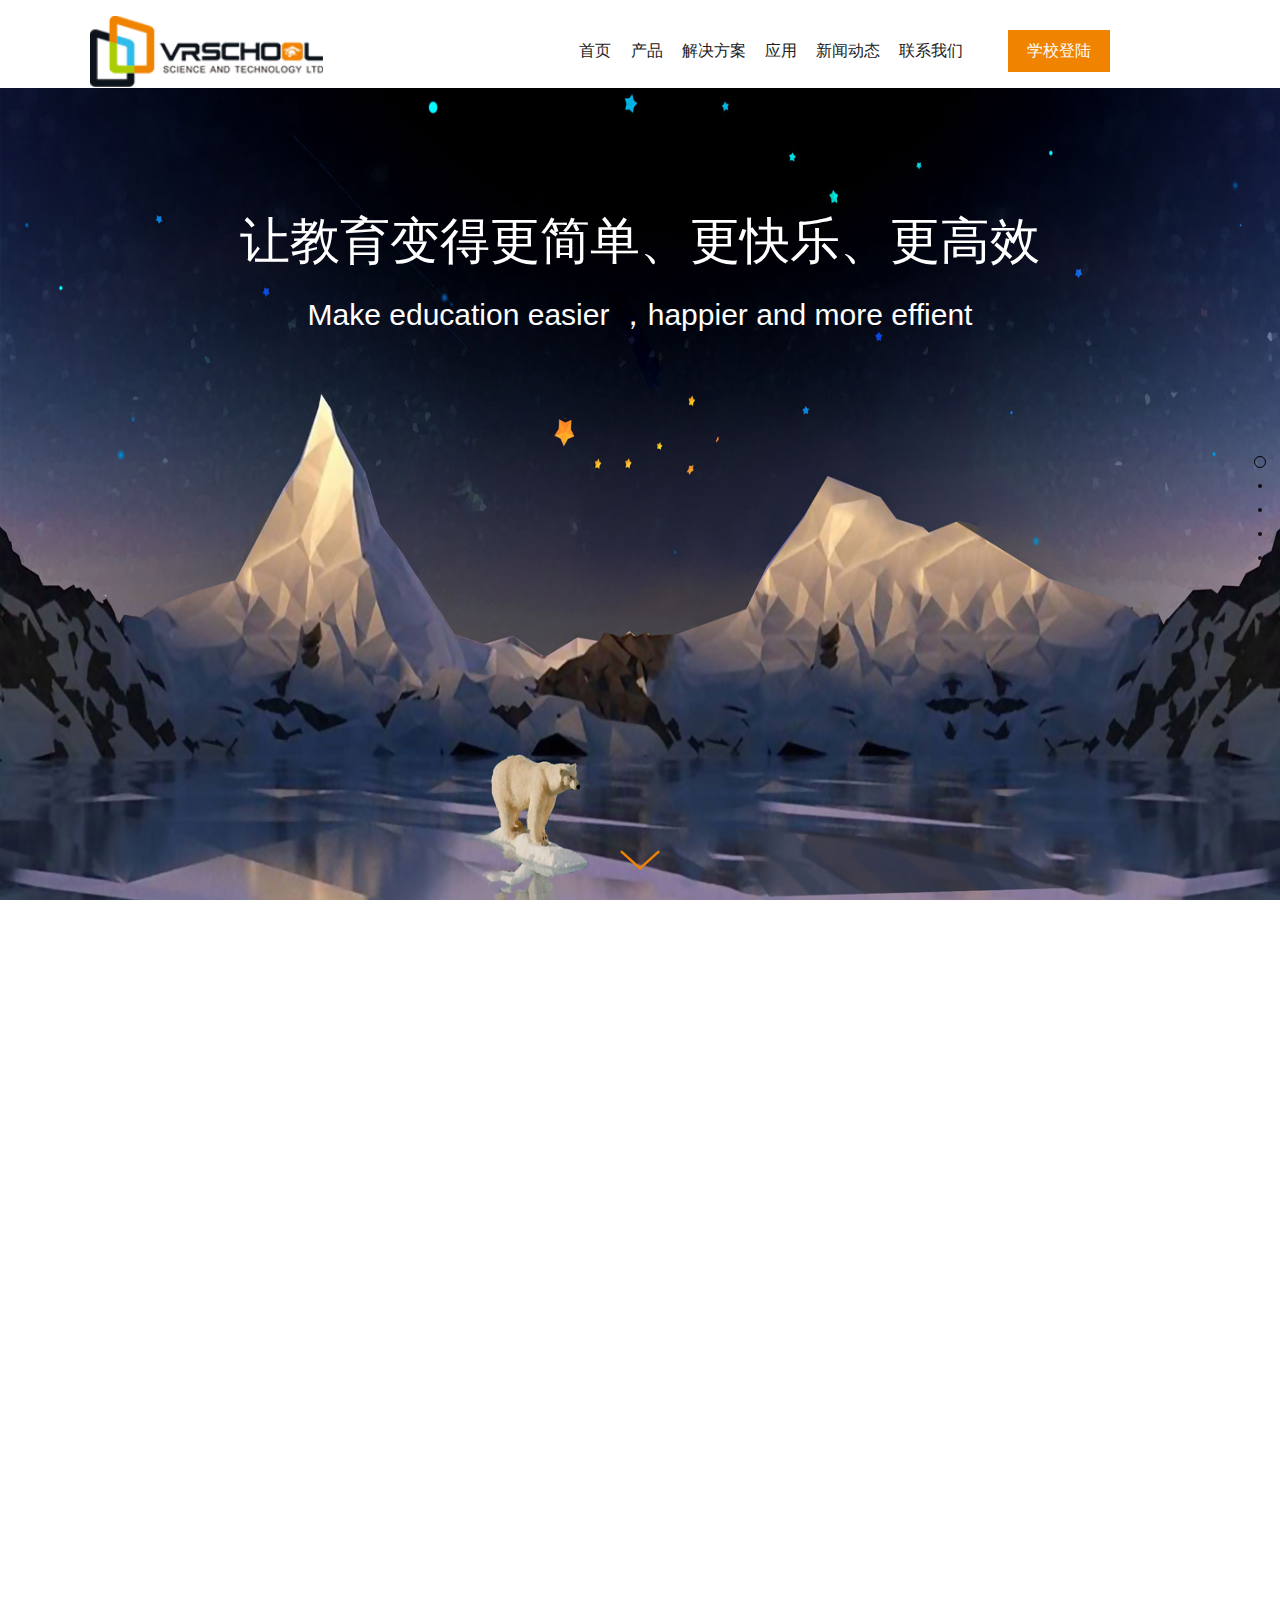
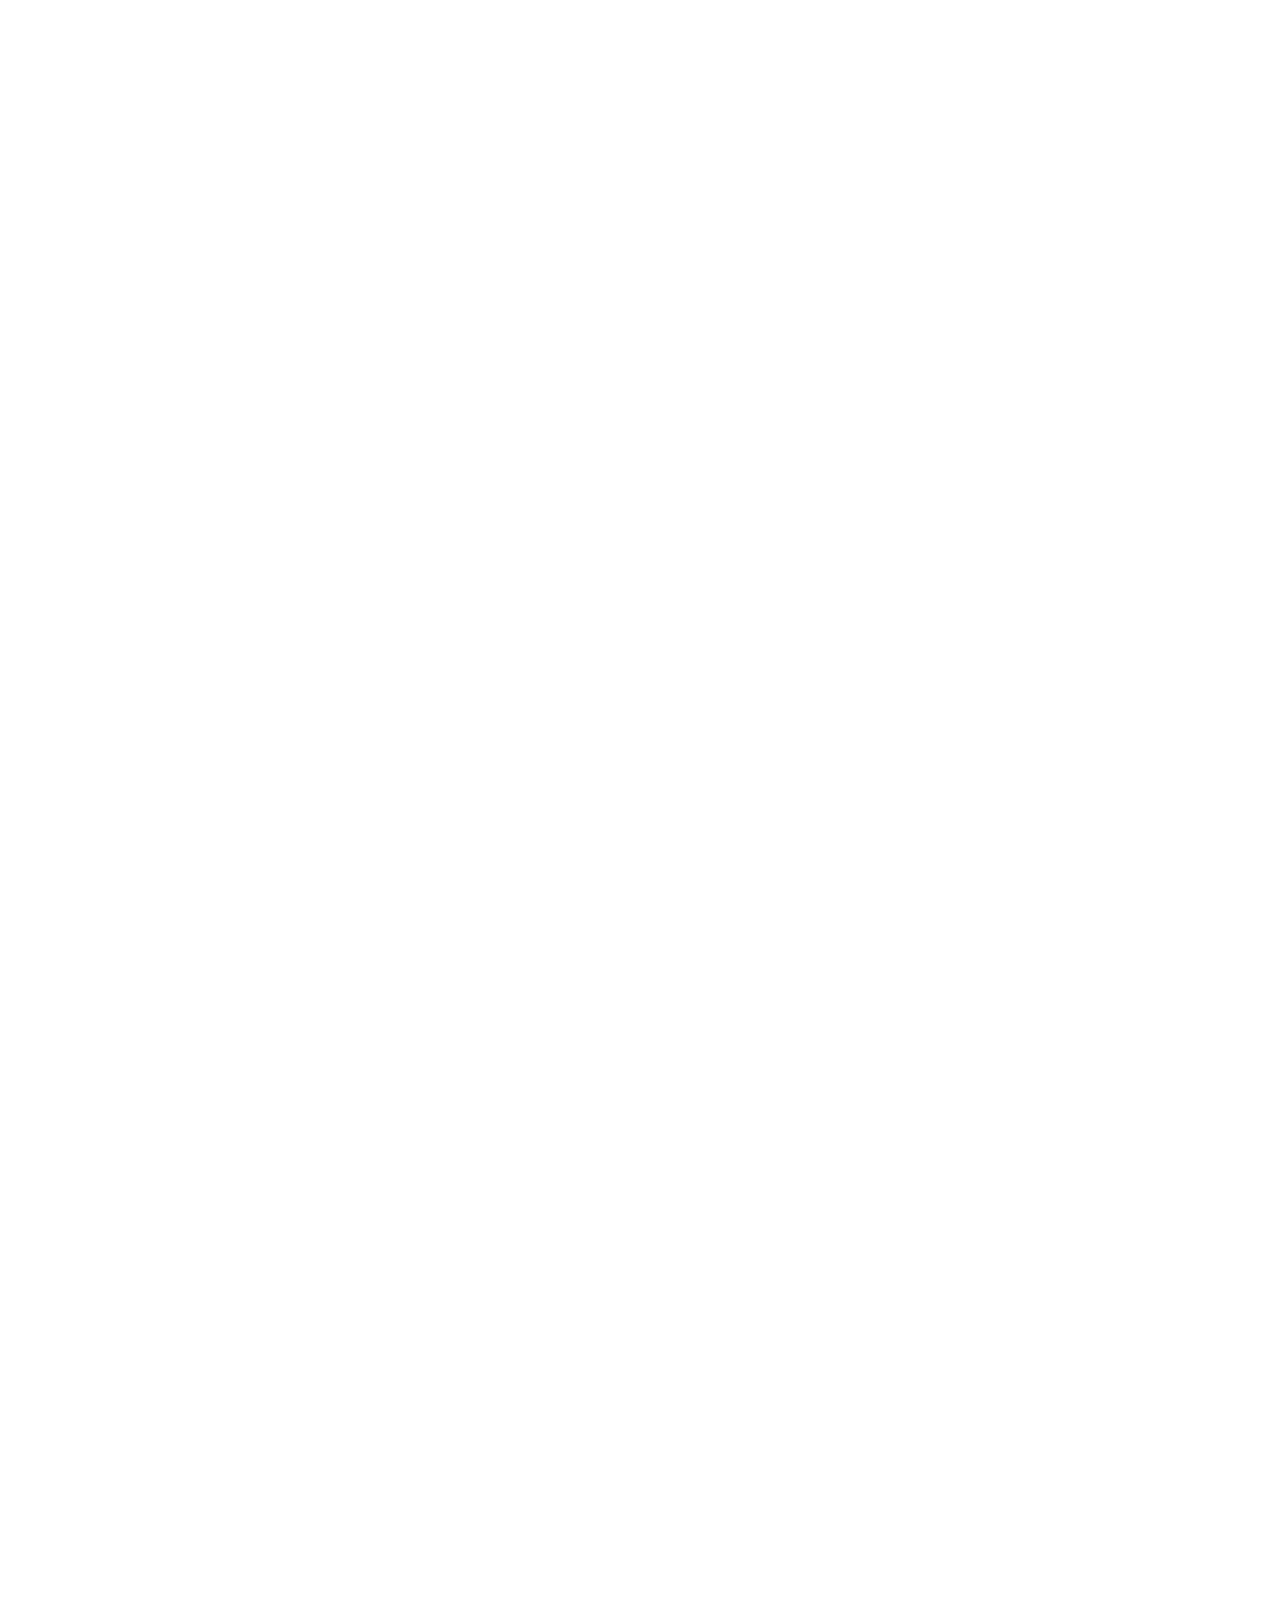
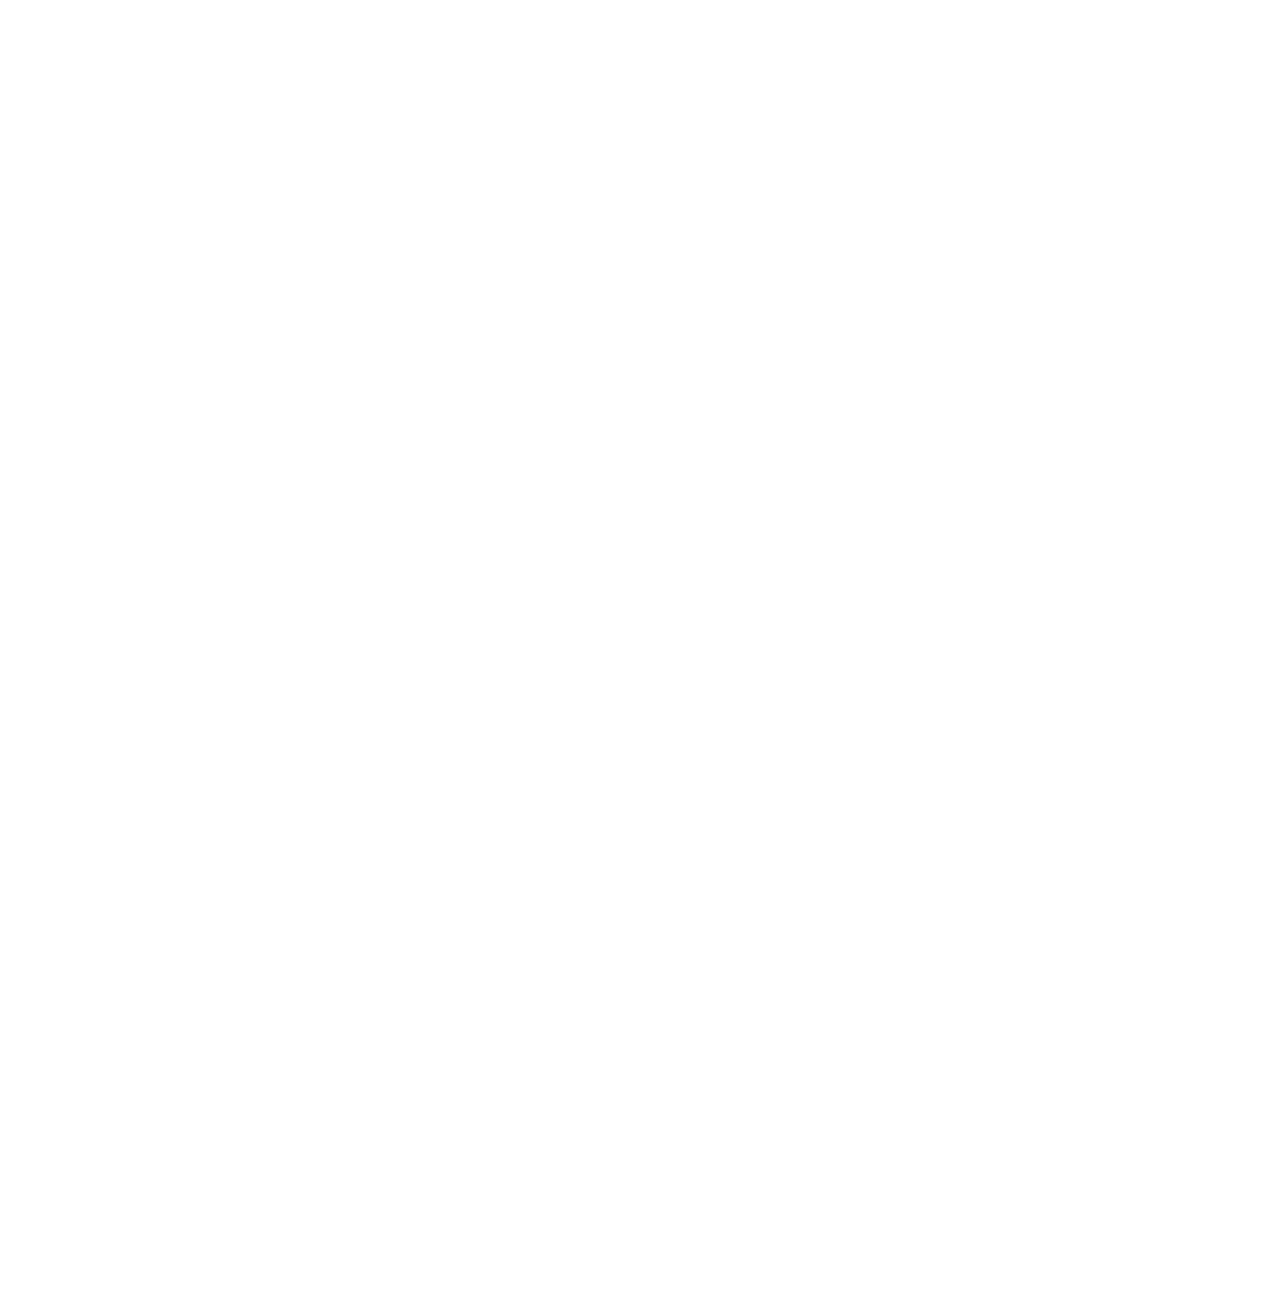
==== index.html @ 4ae810c8 "2" ====
<!doctype html>
<html lang="en">
  <head>
    <meta charset="utf-8">
    <meta name="viewport" content="width=4, initial-scale=0.25, maximum-scale=3, minimum-scale=0.25, user-scalable=no">
    <link rel="shortcut icon" href="./favicon.ico">
    <link rel="stylesheet" type="text/css" href="./static/css/onepage-scroll.css"/>
    <script src="./static/js/jquery.min.js"></script>
    <script src="./static/js/jquery.onepage-scroll.min.js"></script>

    <!--
      Notice the use of  in the tag above.
      It will be replaced with the URL of the `public` folder during the build.
      Only files inside the `public` folder can be referenced from the HTML.

      Unlike "/favicon.ico" or "favicon.ico", "/favicon.ico" will
      work correctly both with client-side routing and a non-root public URL.
      Learn how to configure a non-root public URL by running `npm run build`.
    -->
    <title>React App</title>
  <link href="./static/css/main.d5cf0820.css" rel="stylesheet"></head>
  <body>
    <div id="root"></div>
    <!--
      This HTML file is a template.
      If you open it directly in the browser, you will see an empty page.

      You can add webfonts, meta tags, or analytics to this file.
      The build step will place the bundled scripts into the <body> tag.

      To begin the development, run `npm start`.
      To create a production bundle, use `npm run build`.
    -->
  <script type="text/javascript" src="./static/js/main.c4460327.js"></script></body>

    <script>   
      $(function(){
        $('.main').onepage_scroll({
          sectionContainer: '.page',
          loop: false,
          afterMove: function(index){
            if (document.body.clientWidth > 1366) {
              switch(index){
                case 1:
                  break;
                case 2:
                  $('.ies > h1').css('opacity', '1')
                  $('.ies > h1').css('margin-top', '100px')
                  $('.ies > .mark').css('opacity', '1')
                  $('.ies > .mark').css('left', '198px')
                  $('.ies-btn').css('opacity', '1')
                  $('.ies-btn').css('right', '350px')
                  $('.ies-device').css('opacity', '1')
                  $('.ies-device').css('bottom', '0') 
                  break;
                case 3:
                  $('.china > h1').css('opacity', '1')
                  $('.china > h1').css('top', '209px')
                  $('.china > h2').css('opacity', '1')
                  $('.china > h2').css('top', '288px')
                  $('.border').css('opacity', '1')
                  $('.border').css('left', '408px')
                  $('.child').css('opacity', '1')
                  $('.child').css('left', '318px')
                  $('.child').css('bottom', '140px')

                  var i = 0  
                  function cityAppear() {
                    i++;
                    if(i <= 19) {
                      setTimeout(function(){
                        $('.city' + i).css('opacity', '1') 
                        console.log(i + '???')
                        return cityAppear()
                      },100)
                    }else if(19 < i <= 24) {
                      setTimeout(function(){
                        $('.city' + i).css('opacity', '1') 
                        $('.city-name' + i).css('opacity', '1') 
                        console.log(i + '???  name')
                        return cityAppear()
                      },100)
                    }

                  }     
                  cityAppear()
                  break;
                case 4:
                  $('.honor-box').css('opacity', '1')
                  break;
              }
            } else {
              switch(index){
                case 1:
                  break;
                case 2:
                  $('.ies > h1').css('opacity', '1')
                  $('.ies > h1').css('margin-top', '100px')
                  $('.ies > .mark').css('opacity', '1')
                  $('.ies > .mark').css('left', '10%')
                  $('.ies-btn').css('opacity', '1')
                  $('.ies-btn').css('right', '17%')
                  $('.ies-device').css('opacity', '1')
                  $('.ies-device').css('bottom', '0') 
                  break;
                case 3:
                  $('.china > h1').css('opacity', '1')
                  $('.china > h1').css('top', '100px')
                  $('.china > h2').css('opacity', '1')
                  $('.china > h2').css('top', '160px')
                  $('.border').css('opacity', '1')
                  $('.border').css('left', '20%')
                  $('.child').css('opacity', '1')
                  $('.child').css('left', '15%')
                  $('.child').css('bottom', '15%')

                  var i = 0  
                  function cityAppear() {
                    i++;
                    if(i <= 19) {
                      setTimeout(function(){
                        $('.city' + i).css('opacity', '1') 
                        console.log(i + '???')
                        return cityAppear()
                      },100)
                    }else if(19 < i <= 24) {
                      setTimeout(function(){
                        $('.city' + i).css('opacity', '1') 
                        $('.city-name' + i).css('opacity', '1') 
                        console.log(i + '???  name')
                        return cityAppear()
                      },100)
                    }

                  }     
                  // cityAppear()
                  break;
                case 4:
                  $('.honor-box').css('opacity', '1')
                  break;
              }
            }
          }
        });
      });




    </script>
</html>
---- static/css/onepage-scroll.css ----
body, html {
  margin: 0;
  overflow: hidden;
  -webkit-transition: opacity 400ms;
  -moz-transition: opacity 400ms;
  transition: opacity 400ms;
}

body, .onepage-wrapper, html {
  display: block;
  position: static;
  padding: 0;
  width: 100%;
  height: 100%;
}

.onepage-wrapper {
  width: 100%;
  height: 100%;
  display: block;
  position: relative;
  padding: 0;
  -webkit-transform-style: preserve-3d;
}

.onepage-wrapper .section {
  width: 100%;
  height: 100%;
}

.onepage-pagination {
  position: absolute;
  right: 10px;
  top: 50%;
  z-index: 5;
  list-style: none;
  margin: 0;
  padding: 0;
}
.onepage-pagination li {
  padding: 0;
  text-align: center;
}
.onepage-pagination li a{
  padding: 10px;
  width: 4px;
  height: 4px;
  display: block;
  
}
.onepage-pagination li a:before{
  content: '';
  position: absolute;
  width: 4px;
  height: 4px;
  background: rgba(0,0,0,0.85);
  border-radius: 10px;
  -webkit-border-radius: 10px;
  -moz-border-radius: 10px;
}

.onepage-pagination li a.active:before{
  width: 10px;
  height: 10px;
  background: none;
  border: 1px solid black;
  margin-top: -4px;
  left: 8px;
}

.disabled-onepage-scroll, .disabled-onepage-scroll .wrapper {
  overflow: auto;
}

.disabled-onepage-scroll .onepage-wrapper .section {
  position: relative !important;
  top: auto !important;
  left: auto !important;
}
.disabled-onepage-scroll .onepage-wrapper {
  -webkit-transform: none !important;
  -moz-transform: none !important;
  transform: none !important;
  -ms-transform: none !important;
  min-height: 100%;
}


.disabled-onepage-scroll .onepage-pagination {
  display: none;
}

body.disabled-onepage-scroll, .disabled-onepage-scroll .onepage-wrapper, html {
  position: inherit;
}
---- static/css/main.d5cf0820.css ----
a,abbr,acronym,address,applet,article,aside,audio,b,big,blockquote,body,canvas,caption,center,cite,code,dd,del,details,dfn,div,dl,dt,em,embed,fieldset,figcaption,figure,footer,form,h1,h2,h3,h4,h5,h6,header,hgroup,html,i,iframe,img,ins,kbd,label,legend,li,mark,menu,nav,object,ol,output,p,pre,q,ruby,s,samp,section,small,span,strike,strong,sub,summary,sup,table,tbody,td,tfoot,th,thead,time,tr,tt,u,ul,var,video{margin:0;padding:0;border:0;font-size:100%;font:inherit;vertical-align:baseline}article,aside,details,figcaption,figure,footer,header,hgroup,menu,nav,section{display:block}body{line-height:1}ol,ul{list-style:none}blockquote,q{quotes:none}blockquote:after,blockquote:before,q:after,q:before{content:"";content:none}table{border-collapse:collapse;border-spacing:0}.hero-nav{background-color:#fff;display:-moz-flex;display:-ms-flex;display:-o-flex;display:-webkit-box;display:-ms-flexbox;display:flex;height:88px}.logo{margin-left:10%;margin-top:16px;width:11%;height:auto}.tab1{margin-left:26%}.tab{margin-right:2.5%;margin-top:31px;padding-top:10px;font-size:20px;color:#212121;height:20px;line-height:20px;padding-bottom:10px;cursor:pointer}.target{position:absolute;border-bottom:4px solid transparent;z-index:10;-webkit-transform:translateX(-60px);-ms-transform:translateX(-60px);transform:translateX(-60px)}.tab,.target{transition:all .35s ease-in-out}.for-school{margin-left:30px;margin-top:30px;line-height:42px;height:42px;width:6.25%;text-align:center;background-color:#f08300;font-size:20px;color:#fff;font-weight:lighter;font-family:sans-serif;cursor:pointer}.hero-content{background:url(../../static/image/hero.png);background-size:100% 100%;text-align:center;overflow:hidden}.hero-content>h1{margin-top:250px;color:#fff;font-size:60px}.hero-content>h2{font-family:sans-serif;margin-top:40px;color:#fff;font-size:36px;font-weight:200}.ies{background:url(../../static/image/ies.png);background-size:1100 800;background-repeat:no-repeat;overflow:hidden}.ies>h1{opacity:0;margin-top:60px;margin-left:198px;width:31.25%;color:#212121;line-height:88px;font-size:60px;transition:all 1s ease-in-out}.mark{left:0;top:60px;width:9.1%;height:0;border:8px solid #f08300}.ies-btn,.mark{position:absolute;opacity:0;transition:all 1s ease-in-out}.ies-btn{right:0;padding:20px 0;padding-left:38px;overflow:hidden;width:13.65%;border:3px solid #f08300;color:#f08300;font-size:24px;-ms-text-align-last:left;text-align-last:left;cursor:pointer}.ies-btn:hover{-webkit-transform:scale(1.03);-ms-transform:scale(1.03);transform:scale(1.03)}.ies-btn:hover>.join{right:18px;opacity:1}.know-ies{top:180px}.join-develop{top:334px}.join{position:absolute;right:55px;opacity:.8;transition:all .2s ease-in-out}.ies-device{position:absolute;right:100px;bottom:-200px;z-index:-1;opacity:0;transition:all .8s ease-in-out}.china{position:relative;background:url(../../static/image/P3_bg.png);background-repeat:no-repeat}.map{right:202px;top:50px;width:51.2%;height:814px;background:url(../../static/image/map.png);background-repeat:no-repeat;background-size:cover}.city,.map{position:absolute}.city{opacity:0;width:7px;height:7px;background-color:#f08300;transition:all 1.5s ease-in-out}.city1{right:102px;top:156px}.city2{right:132px;top:313px}.city3{right:182px;top:423px}.city4{right:322px;top:292px}.city5{right:147px;top:313px}.city6{right:164px;top:322px}.city7{right:203px;top:423px}.city8{right:366px;top:450px}.city9{right:144px;top:487px}.city10{right:158px;top:493px}.city11{right:138px;top:509px}.city12{right:140px;top:532px}.city13{right:366px;top:450px}.city14{right:217px;top:560px}.city15{right:271px;top:696px}.city16{right:235px;top:689px}.city17{right:251px;top:706px}.city18{right:271px;top:716px}.city19{width:41px;height:41px;right:230px;top:280px}.city20{width:15px;height:15px;right:259px;top:324px}.city21{width:30px;height:30px;right:268px;top:347px}.city22{width:20px;height:20px;right:218px;top:389px}.city23{right:133px}.city23,.city24{width:15px;height:15px;top:567px}.city24{right:360px}.city-name{opacity:0;position:absolute;font-size:17px;color:#fff;transition:all 1.5s ease-in-out}.city-name19{right:278px;top:290px}.city-name20{right:284px;top:324px}.city-name21{right:316px;top:352px}.city-name22{right:248px;top:389px}.city-name23{right:89px;top:567px}.city-name24{right:385px;top:567px}.china>h1{font-size:52px}.china>h1,.china>h2{position:absolute;top:0;left:233px;opacity:0;color:#fff;z-index:20;letter-spacing:3px;transition:all 1.5s ease-in-out}.china>h2{font-size:35px;width:470px;line-height:50px}.child{width:555px;height:372px;left:688px;bottom:0;z-index:15}.border,.child{position:absolute;opacity:0;transition:all 1.5s ease-in-out}.border{width:468px;height:624px;left:0;bottom:115px}.honor{background:url(../../static/image/p4_bg.png);width:100%;overflow:hidden}.honor-content{display:-webkit-box;display:-ms-flexbox;display:flex;-webkit-box-pack:justify;-ms-flex-pack:justify;justify-content:space-between;width:1450px;margin:0 auto;margin-top:130px}.honor-box{text-align:center;opacity:0;transition:all 1.5s ease-in-out}.honor-left-box .honor-logo{margin-bottom:92px}.honor-center-box .honor-logo{margin-bottom:78px}.honor-right-box .honor-logo{margin-bottom:82px}.honor-text{font-family:SourceHanSansCN-Medium;font-size:24px;color:#212121;line-height:34px;margin-top:30px;font-weight:500}.honor-subtext{font-family:SourceHanSansCN-Regular;font-size:20px;color:#999;line-height:30px;margin-top:20px}.ies-img{bottom:-436px}.ies-img,.ies-img-2{position:absolute;right:400px}.ies-img-2{top:-179px}.footer{padding:460px 258px 115px}.footer-content,.footer-left-box{display:-webkit-box;display:-ms-flexbox;display:flex;-webkit-box-pack:justify;-ms-flex-pack:justify;justify-content:space-between}.qrcode-box{text-align:center}.qrcode-box .qrcode-image{margin-top:20px}.qrcode-box .qrcode-hint{font-family:SourceHanSansCN-Medium;font-size:14px;color:#333}.contact-box{margin-left:100px}.contact-box .contact-logo{margin-bottom:5px}.contact-box .contact-info{font-family:SourceHanSansCN-Medium;font-size:16px;color:#333;margin-top:20px}.contact-box .contact-info:nth-child(3){line-height:22px}.footer-right-box{display:-webkit-box;display:-ms-flexbox;display:flex;-webkit-box-pack:justify;-ms-flex-pack:justify;justify-content:space-between;padding-top:20px}.footer-right-box>section{margin-left:100px}.item-title{font-family:SourceHanSansCN-Bold;font-size:20px;color:#333;margin-bottom:42px}.item-link{display:block;font-family:SourceHanSansCN-Regular;font-size:16px;color:#999;margin-top:16px;text-decoration:none}.footer-copyright{margin-top:164px}.footer-copyright .copyright-content{font-family:SourceHanSansCN-Regular;font-size:18px;color:#333;text-align:center}.down-arrow{position:absolute;overflow:hidden;left:0;right:0;margin:0 auto;bottom:49px;width:65px;height:34px}.down-arrow1{top:0}.down-arrow1,.down-arrow2{position:absolute;left:0;width:65px;height:34px;transition:all .5s ease-in-out}.down-arrow2{bottom:-102px}.down-arrow:hover>.down-arrow1{top:-102px}.down-arrow:hover>.down-arrow2{bottom:0}@media screen and (max-width:1366px){.logo{margin-left:7%;width:auto}.tab{font-size:16px;margin-right:1.5%}.tab1{margin-left:20%}.for-school{margin-left:2%;margin-top:30px;line-height:42px;height:42px;width:8%;text-align:center;background-color:#f08300;font-size:16px;color:#fff;font-weight:lighter;font-family:sans-serif;cursor:pointer}.hero-content h1{margin-top:10%;font-size:50px}.hero-content>h2{margin-top:34px;font-size:30px}.ies{background:url(../../static/image/ies.png);background-size:55%;background-repeat:no-repeat;background-position:0}.mark{left:10%;border-width:5px}.ies>h1{margin-left:10%;font-size:40px;line-height:55px}.ies-device{width:45%;right:5%}.ies-btn{padding:14px 0;padding-left:1.5%;width:13%;font-size:16px;border-width:2px}.know-ies{top:120px}.join-develop{top:230px}.join{right:45px}.ies-btn:hover>.join{right:14px}.china>h1{left:10%;font-size:44px}.china>h2{left:10%;font-size:28px;width:400px;line-height:44px}.border{width:30%;height:auto;bottom:12%}.child{width:34%;height:auto}.map{right:10%;top:10%;width:51.2%;height:80%;background-size:contain}.honor-content{width:80%;margin-top:10%}.honor-center-box,.honor-left-box,.honor-right-box{max-width:32%}.honor-logo{height:25%}.honor-left-box .honor-logo{margin-bottom:7%}.honor-center-box .honor-logo,.honor-right-box .honor-logo{margin-bottom:5%}.honor-text{font-size:18px;line-height:22px;margin-top:26px}.honor-subtext{font-size:14px;line-height:18px;margin-top:16px}.ies-img{display:none}.ies-img-2{width:44%;top:-17%;right:22%}.footer{padding:260px 10% 0;margin:0 auto}.qrcode-box .qrcode-image{width:120px}.qrcode-box .qrcode-hint{font-size:12px}.contact-box{margin-left:50px}.contact-box .contact-logo{height:45px}.contact-box .contact-info{font-size:14px;margin-top:12px}.footer-right-box{width:40%}.footer-right-box>section{margin-left:0}.item-title{font-size:18px;margin-bottom:36px}.item-link{font-size:14px;margin-top:14px}.footer-copyright{margin-top:100px}.footer-copyright .copyright-content{font-size:16px}.down-arrow{bottom:30px}.down-arrow,.down-arrow1,.down-arrow2{width:40px;height:20px}.down-arrow2{position:absolute;bottom:-102px;left:0}}@media screen and (max-width:1024px){.ies>h1{margin-left:10%;font-size:30px;line-height:45px}.ies-btn{padding:14px 0;padding-left:1.5%;width:13%;font-size:14px;border-width:2px}.join{right:15%}.china>h1{font-size:36px}.china>h2{font-size:20px;width:29%;line-height:34px}.honor-text{font-size:15px;line-height:20px;margin-top:24px}.honor-subtext{font-size:11px;line-height:16px;margin-top:14px}}body{margin:0;padding:0;font-family:Microsoft YaHei,sans-serif}#root{width:100%;height:100%}
/*# sourceMappingURL=main.d5cf0820.css.map*/
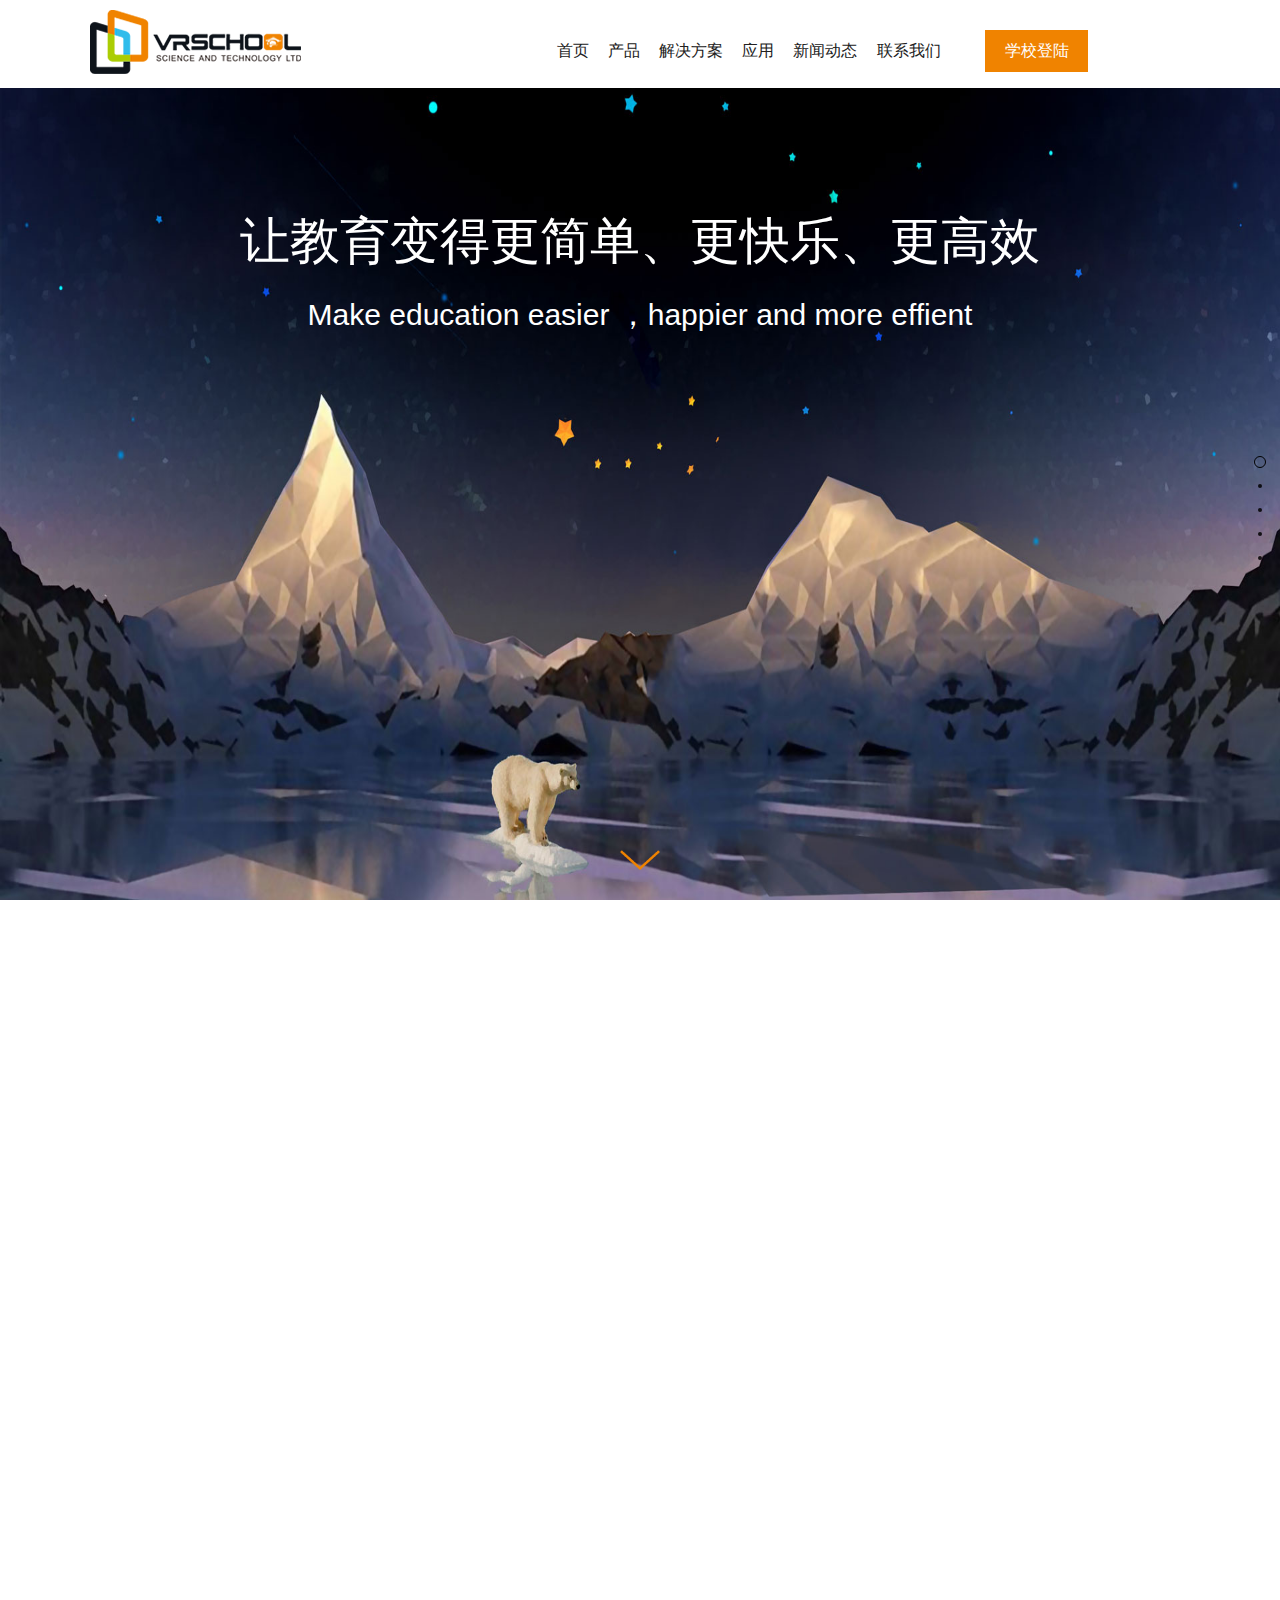
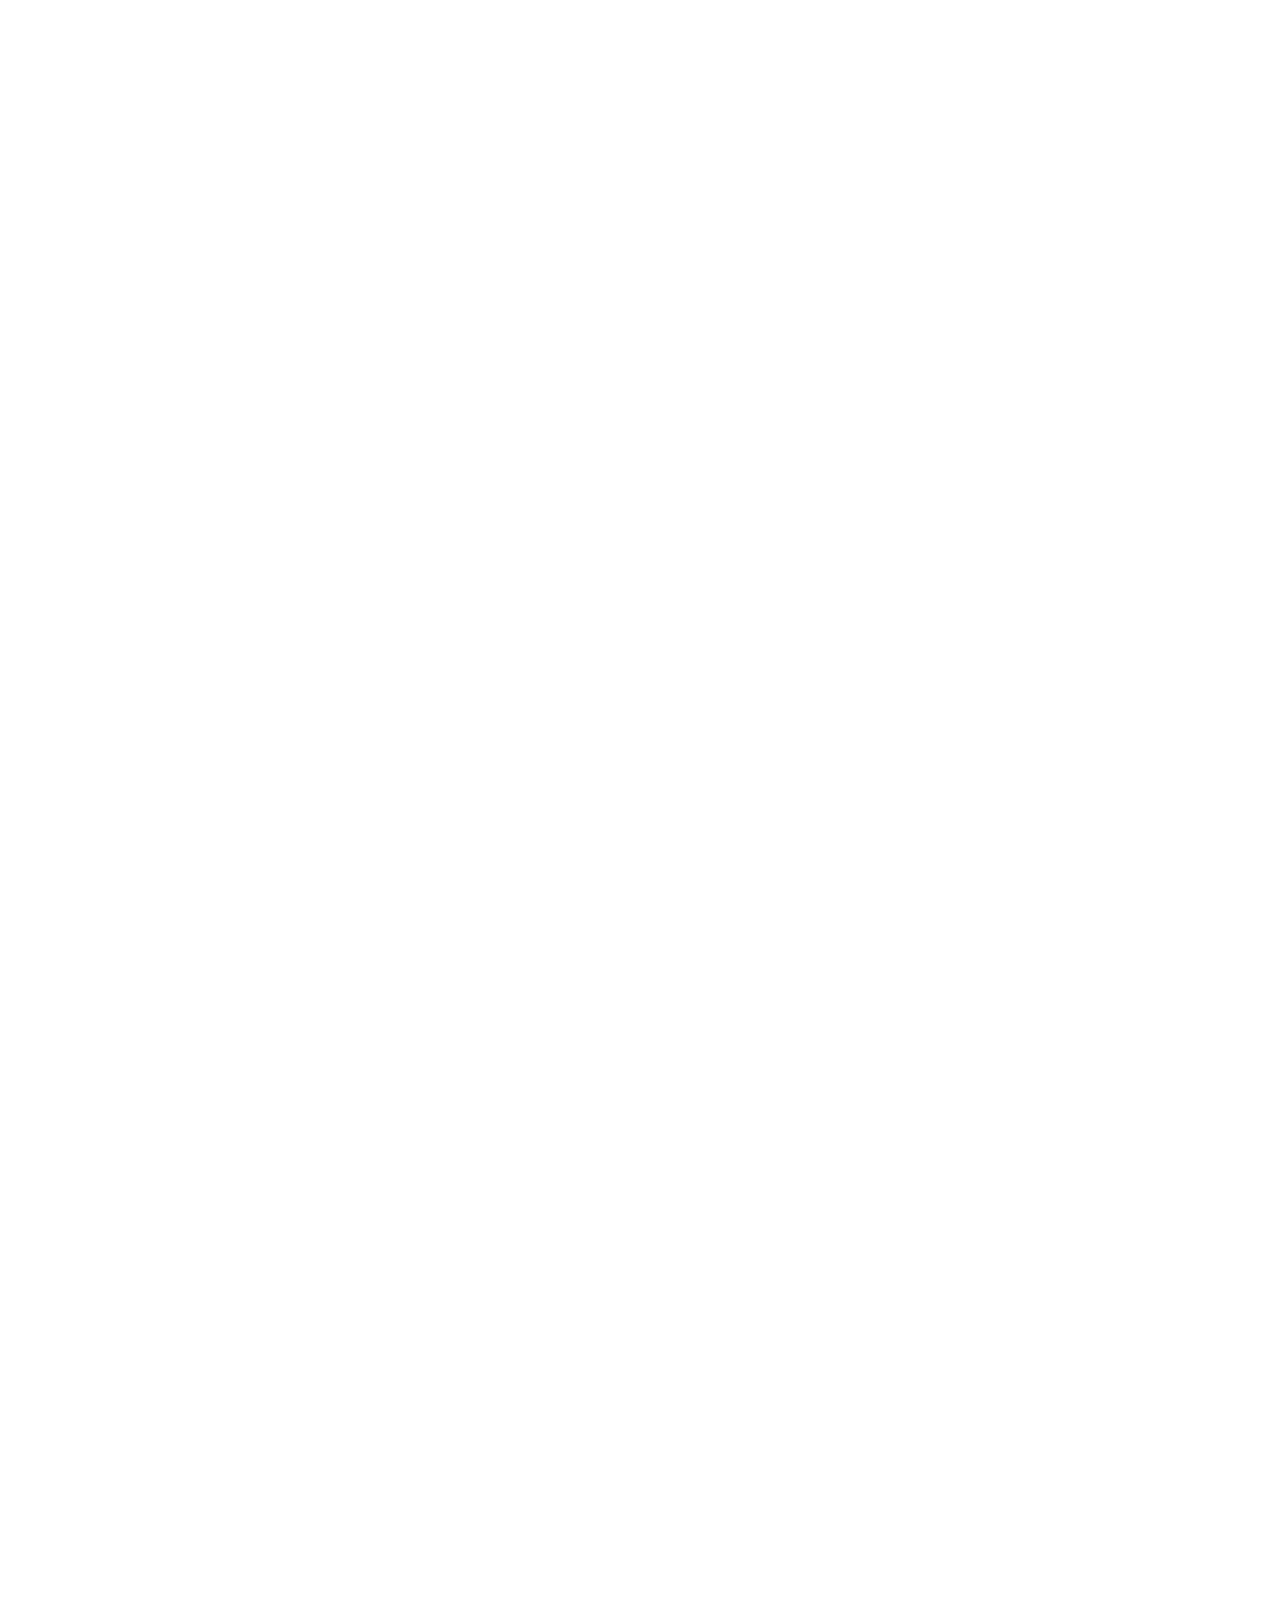
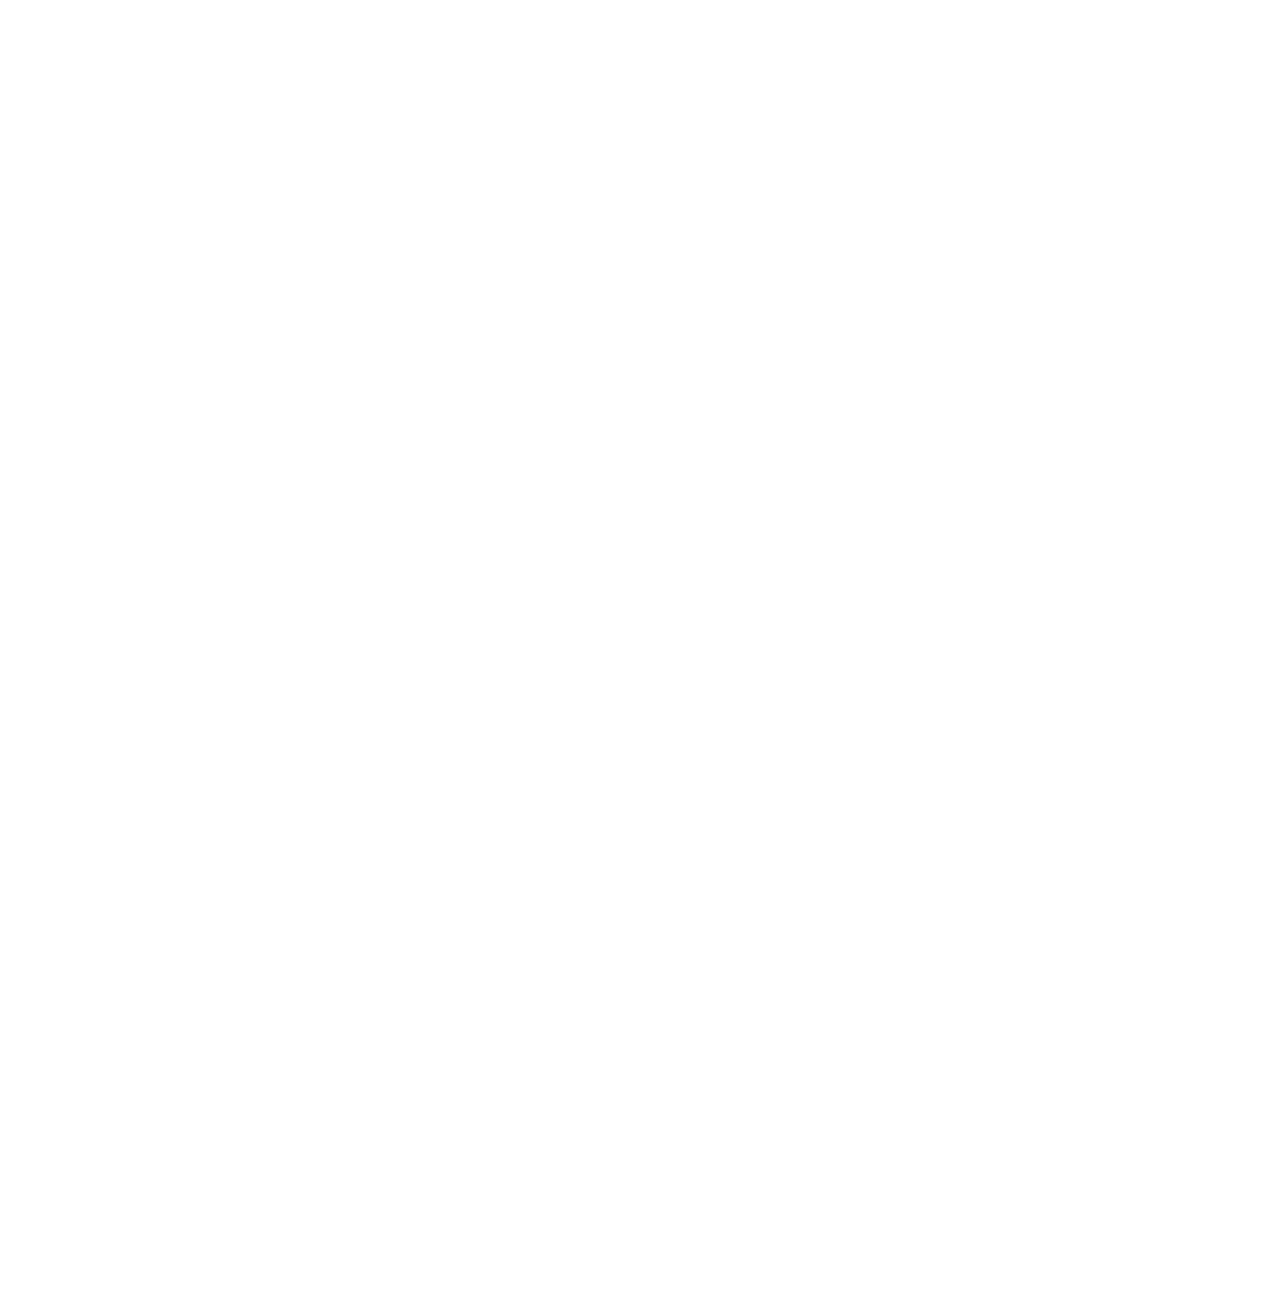
==== commit 0d419880: "3" ====
--- a/index.html
+++ b/index.html
@@ -18,7 +18,7 @@
       Learn how to configure a non-root public URL by running `npm run build`.
     -->
     <title>React App</title>
-  <link href="./static/css/main.d5cf0820.css" rel="stylesheet"></head>
+  <link href="./static/css/main.0ce745fe.css" rel="stylesheet"></head>
   <body>
     <div id="root"></div>
     <!--
@@ -31,7 +31,7 @@
       To begin the development, run `npm start`.
       To create a production bundle, use `npm run build`.
     -->
-  <script type="text/javascript" src="./static/js/main.c4460327.js"></script></body>
+  <script type="text/javascript" src="./static/js/main.35f084aa.js"></script></body>
 
     <script>   
       $(function(){
@@ -47,9 +47,9 @@
                   $('.ies > h1').css('opacity', '1')
                   $('.ies > h1').css('margin-top', '100px')
                   $('.ies > .mark').css('opacity', '1')
-                  $('.ies > .mark').css('left', '198px')
+                  $('.ies > .mark').css('left', '10%')
                   $('.ies-btn').css('opacity', '1')
-                  $('.ies-btn').css('right', '350px')
+                  $('.ies-btn').css('right', '18.2%')
                   $('.ies-device').css('opacity', '1')
                   $('.ies-device').css('bottom', '0') 
                   break;
--- a/static/css/main.0ce745fe.css
+++ b/static/css/main.0ce745fe.css
@@ -0,0 +1,2 @@
+a,abbr,acronym,address,applet,article,aside,audio,b,big,blockquote,body,canvas,caption,center,cite,code,dd,del,details,dfn,div,dl,dt,em,embed,fieldset,figcaption,figure,footer,form,h1,h2,h3,h4,h5,h6,header,hgroup,html,i,iframe,img,ins,kbd,label,legend,li,mark,menu,nav,object,ol,output,p,pre,q,ruby,s,samp,section,small,span,strike,strong,sub,summary,sup,table,tbody,td,tfoot,th,thead,time,tr,tt,u,ul,var,video{margin:0;padding:0;border:0;font-size:100%;font:inherit;vertical-align:baseline}article,aside,details,figcaption,figure,footer,header,hgroup,menu,nav,section{display:block}body{line-height:1;font-family:SourceHanSansCN-Regular}ol,ul{list-style:none}blockquote,q{quotes:none}blockquote:after,blockquote:before,q:after,q:before{content:"";content:none}table{border-collapse:collapse;border-spacing:0}.hero-nav{background-color:#fff;display:-moz-flex;display:-ms-flex;display:-o-flex;display:-webkit-box;display:-ms-flexbox;display:flex;height:88px}.logo{margin-left:10%;margin-top:10px;margin-bottom:13px;width:211px;height:65px;height:auto}.tab1{margin-left:26%}.tab{margin-right:2.5%;margin-top:31px;padding-top:10px;font-size:20px;color:#212121;height:20px;line-height:20px;padding-bottom:10px;cursor:pointer}.target{position:absolute;border-bottom:4px solid transparent;z-index:10;-webkit-transform:translateX(-60px);-ms-transform:translateX(-60px);transform:translateX(-60px)}.tab,.target{transition:all .35s ease-in-out}.for-school{margin-left:30px;margin-top:30px;line-height:42px;height:42px;width:6.25%;text-align:center;background-color:#f08300;font-size:20px;color:#fff;font-weight:lighter;font-family:sans-serif;cursor:pointer}.for-school>a{text-decoration:none;color:#fff}.hero-content{background:url(../../static/image/hero.png);background-size:100% 100%;text-align:center;overflow:hidden}.hero-content>h1{margin-top:250px;color:#fff;font-size:60px}.hero-content>h2{font-family:sans-serif;margin-top:40px;color:#fff;font-size:36px;font-weight:200}.ies{background:url(../../static/image/ies.png);background-size:57.3% auto;background-repeat:no-repeat;background-position:0 50%;overflow:hidden}.ies>h1{opacity:0;margin-top:60px;margin-left:10%;width:31.25%;color:#212121;line-height:88px;font-size:60px;transition:all 1s ease-in-out}.mark{left:0;top:60px;width:9.1%;height:0;border:8px solid #f08300}.ies-btn,.mark{position:absolute;opacity:0;transition:all 1s ease-in-out}.ies-btn{right:0;padding:20px 0;padding-left:38px;overflow:hidden;width:13.65%;border:3px solid #f08300;color:#f08300;font-size:24px;-ms-text-align-last:left;text-align-last:left;cursor:pointer}.ies-btn:hover{-webkit-transform:scale(1.03);-ms-transform:scale(1.03);transform:scale(1.03)}.ies-btn:hover>.join{right:18px;opacity:1}.know-ies{top:180px}.join-develop{top:334px}.join{position:absolute;right:55px;opacity:.8;transition:all .2s ease-in-out}.ies-device{position:absolute;right:5%;bottom:-200px;z-index:-1;opacity:0;transition:all .8s ease-in-out}.china{position:relative;background:url(../../static/image/P3_bg.png);background-repeat:no-repeat}.map{right:202px;top:50px;width:1000px;height:814px;background:url(../../static/image/map.png);background-repeat:no-repeat;background-size:cover;background-position:100% 0}.city,.map{position:absolute}.city{opacity:0;width:7px;height:7px;background-color:#f08300;transition:all 1.5s ease-in-out}.city1{right:102px;top:156px}.city2{right:132px;top:313px}.city3{right:182px;top:423px}.city4{right:322px;top:292px}.city5{right:147px;top:313px}.city6{right:164px;top:322px}.city7{right:203px;top:423px}.city8{right:366px;top:450px}.city9{right:144px;top:487px}.city10{right:158px;top:493px}.city11{right:138px;top:509px}.city12{right:140px;top:532px}.city13{right:366px;top:450px}.city14{right:217px;top:560px}.city15{right:271px;top:696px}.city16{right:235px;top:689px}.city17{right:251px;top:706px}.city18{right:271px;top:716px}.city19{width:41px;height:41px;right:230px;top:280px}.city20{width:15px;height:15px;right:259px;top:324px}.city21{width:30px;height:30px;right:268px;top:347px}.city22{width:20px;height:20px;right:218px;top:389px}.city23{right:133px}.city23,.city24{width:15px;height:15px;top:567px}.city24{right:360px}.city-name{opacity:0;position:absolute;font-size:17px;color:#fff;transition:all 1.5s ease-in-out}.city-name19{right:278px;top:290px}.city-name20{right:284px;top:324px}.city-name21{right:316px;top:352px}.city-name22{right:248px;top:389px}.city-name23{right:89px;top:567px}.city-name24{right:385px;top:567px}.china>h1{font-size:52px}.china>h1,.china>h2{position:absolute;top:0;left:233px;opacity:0;color:#fff;z-index:20;letter-spacing:3px;transition:all 1.5s ease-in-out}.china>h2{font-size:35px;width:470px;line-height:50px}.child{width:555px;height:372px;left:688px;bottom:0;z-index:15}.border,.child{position:absolute;opacity:0;transition:all 1.5s ease-in-out}.border{width:468px;height:624px;left:0;bottom:115px}.honor{background:url(../../static/image/p4_bg.png);width:100%;overflow:hidden}.honor-content{display:-webkit-box;display:-ms-flexbox;display:flex;-webkit-box-pack:justify;-ms-flex-pack:justify;justify-content:space-between;width:1450px;margin:0 auto;margin-top:130px}.honor-box{text-align:center;opacity:0;transition:all 1.5s ease-in-out}.honor-left-box .honor-logo{margin-bottom:92px}.honor-center-box .honor-logo{margin-bottom:78px}.honor-right-box .honor-logo{margin-bottom:82px}.honor-text{font-family:SourceHanSansCN-Medium;font-size:24px;color:#212121;line-height:34px;margin-top:30px;font-weight:500}.honor-subtext{font-family:SourceHanSansCN-Regular;font-size:20px;color:#999;line-height:30px;margin-top:20px}.ies-img{bottom:-436px}.ies-img,.ies-img-2{position:absolute;right:18%}.ies-img-2{top:-179px}.footer{padding:460px 258px 115px}.footer-content,.footer-left-box{display:-webkit-box;display:-ms-flexbox;display:flex;-webkit-box-pack:justify;-ms-flex-pack:justify;justify-content:space-between}.qrcode-box{text-align:center}.qrcode-box .qrcode-image{margin-top:20px}.qrcode-box .qrcode-hint{font-family:SourceHanSansCN-Medium;font-size:14px;color:#333}.contact-box{margin-left:100px}.contact-box .contact-logo{margin-bottom:5px}.contact-box .contact-info{font-family:SourceHanSansCN-Medium;font-size:16px;color:#333;margin-top:20px}.contact-box .contact-info:nth-child(3){line-height:22px}.footer-right-box{display:-webkit-box;display:-ms-flexbox;display:flex;-webkit-box-pack:justify;-ms-flex-pack:justify;justify-content:space-between;padding-top:20px}.footer-right-box>section{width:100px;margin-left:100px}.item-title{font-family:SourceHanSansCN-Bold;font-size:20px;color:#333;margin-bottom:42px}.item-link{display:block;font-family:SourceHanSansCN-Regular;font-size:16px;color:#999;margin-top:16px;text-decoration:none}.footer-copyright{margin-top:164px}.footer-copyright .copyright-content{font-family:SourceHanSansCN-Regular;font-size:18px;color:#333;text-align:center}.down-arrow{position:absolute;overflow:hidden;left:0;right:0;margin:0 auto;bottom:49px;width:65px;height:34px}.down-arrow1{top:0}.down-arrow1,.down-arrow2{position:absolute;left:0;width:65px;height:34px;transition:all .5s ease-in-out}.down-arrow2{bottom:-102px}.down-arrow:hover>.down-arrow1{top:-102px}.down-arrow:hover>.down-arrow2{bottom:0}@media screen and (max-width:1845px){.ies>h1{font-size:50px}.ies-device{right:-2%}.ies-img-2{right:10%}}@media screen and (max-width:1366px){.logo{margin-left:7%;width:auto}.tab{font-size:16px;margin-right:1.5%}.tab1{margin-left:20%}.for-school{margin-left:2%;margin-top:30px;line-height:42px;height:42px;width:8%;text-align:center;background-color:#f08300;font-size:16px;color:#fff;font-weight:lighter;font-family:sans-serif;cursor:pointer}.hero-content h1{margin-top:10%;font-size:50px}.hero-content>h2{margin-top:34px;font-size:30px}.ies{background:url(../../static/image/ies.png);background-size:55%;background-repeat:no-repeat;background-position:0}.mark{left:10%;border-width:5px}.ies>h1{margin-left:10%;font-size:40px;line-height:55px}.ies-device{width:45%;right:5%}.ies-btn{padding:14px 0;padding-left:1.5%;width:13%;font-size:16px;border-width:2px}.know-ies{top:120px}.join-develop{top:230px}.join{right:45px}.ies-btn:hover>.join{right:14px}.china>h1{left:10%;font-size:44px}.china>h2{left:10%;font-size:28px;width:400px;line-height:44px}.border{width:30%;height:auto;bottom:12%}.child{width:34%;height:auto}.map{right:10%;top:10%;width:51.2%;height:80%;background-size:contain}.honor-content{width:80%;margin-top:10%}.honor-center-box,.honor-left-box,.honor-right-box{max-width:32%}.honor-logo{height:25%}.honor-left-box .honor-logo{margin-bottom:7%}.honor-center-box .honor-logo,.honor-right-box .honor-logo{margin-bottom:5%}.honor-text{font-size:18px;line-height:22px;margin-top:26px}.honor-subtext{font-size:14px;line-height:18px;margin-top:16px}.ies-img{display:none}.ies-img-2{width:44%;top:-17%;right:22%}.footer{padding:260px 10% 0;margin:0 auto}.qrcode-box .qrcode-image{width:120px}.qrcode-box .qrcode-hint{font-size:12px}.contact-box{margin-left:50px}.contact-box .contact-logo{height:45px}.contact-box .contact-info{font-size:14px;margin-top:12px}.footer-right-box{width:40%}.footer-right-box>section{margin-left:0}.item-title{font-size:18px;margin-bottom:36px}.item-link{font-size:14px;margin-top:14px}.footer-copyright{margin-top:100px}.footer-copyright .copyright-content{font-size:16px}.down-arrow{bottom:30px}.down-arrow,.down-arrow1,.down-arrow2{width:40px;height:20px}.down-arrow2{position:absolute;bottom:-102px;left:0}}@media screen and (max-width:1024px){.ies>h1{margin-left:10%;font-size:30px;line-height:45px}.ies-btn{padding:14px 0;padding-left:1.5%;width:13%;font-size:14px;border-width:2px}.join{right:15%}.china>h1{font-size:36px}.china>h2{font-size:20px;width:29%;line-height:34px}.honor-text{font-size:15px;line-height:20px;margin-top:24px}.honor-subtext{font-size:11px;line-height:16px;margin-top:14px}}body{margin:0;padding:0;font-family:Microsoft YaHei,sans-serif}#root{width:100%;height:100%}
+/*# sourceMappingURL=main.0ce745fe.css.map*/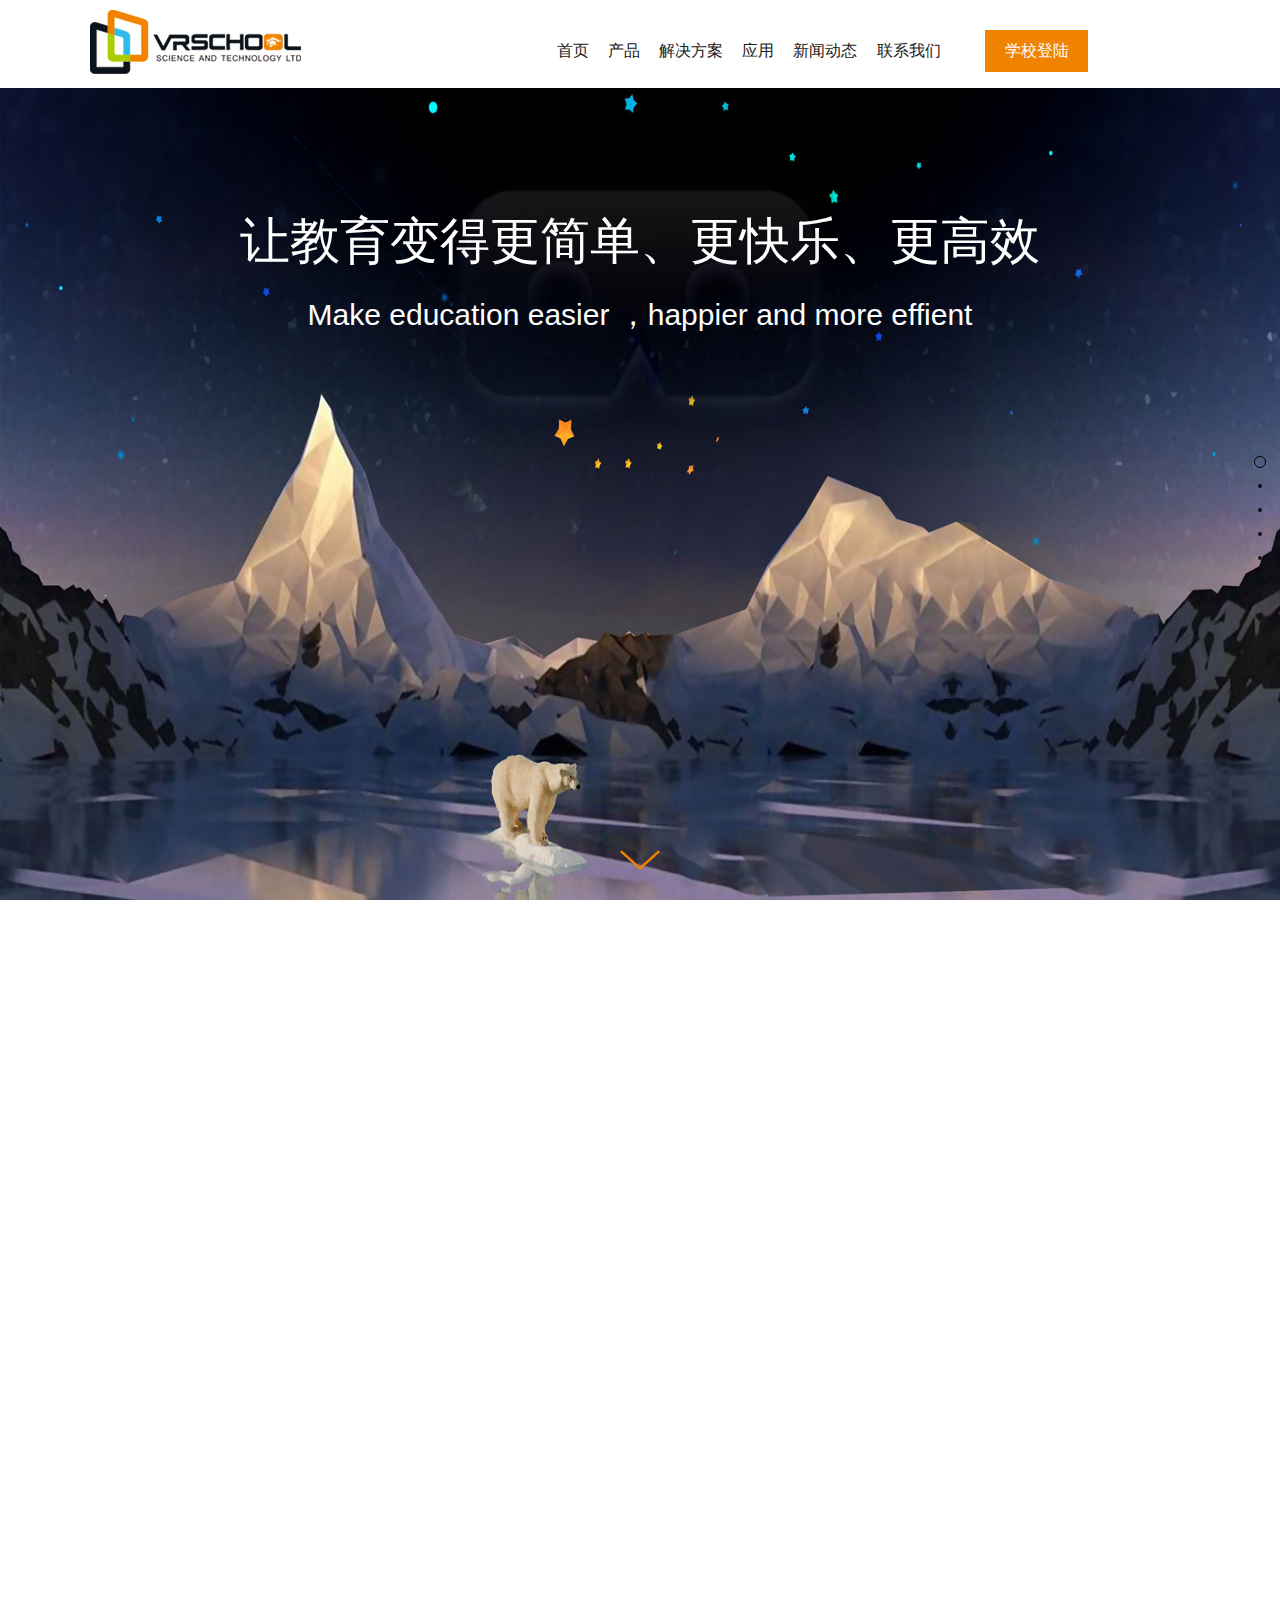
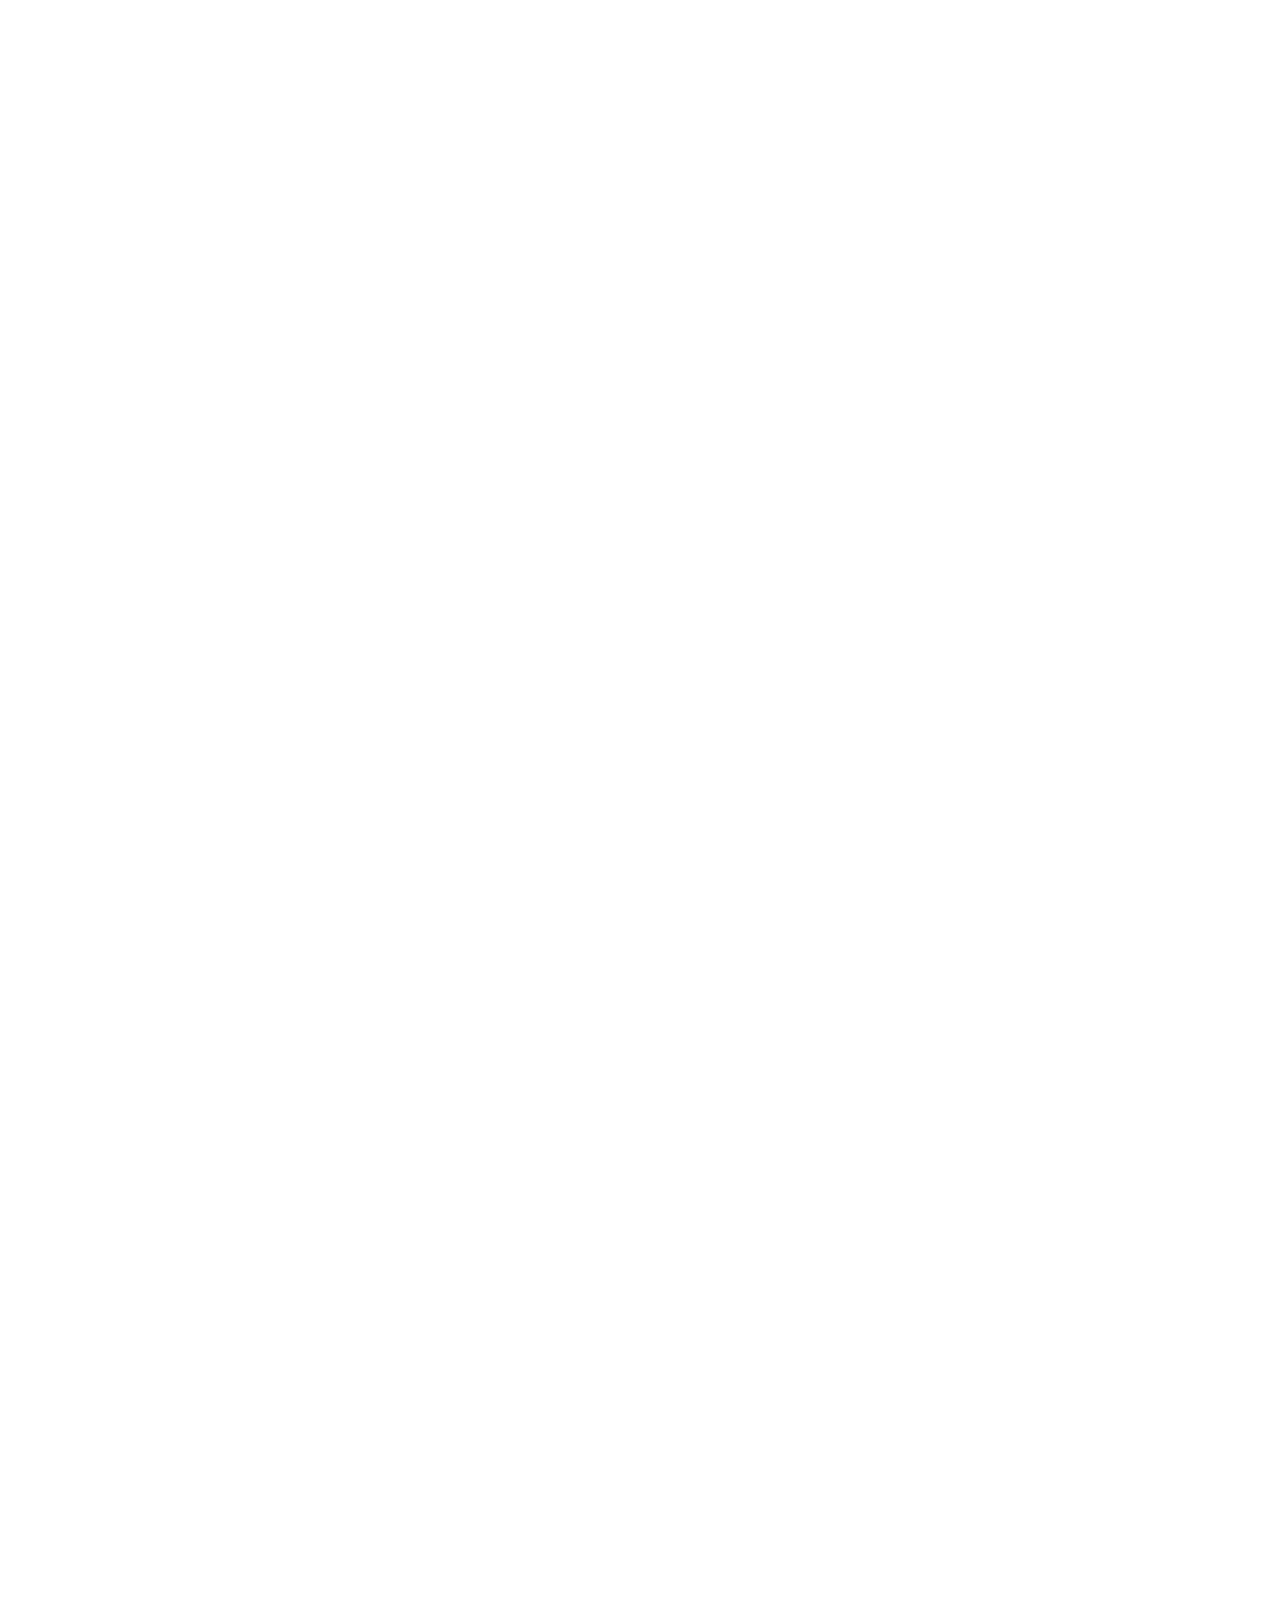
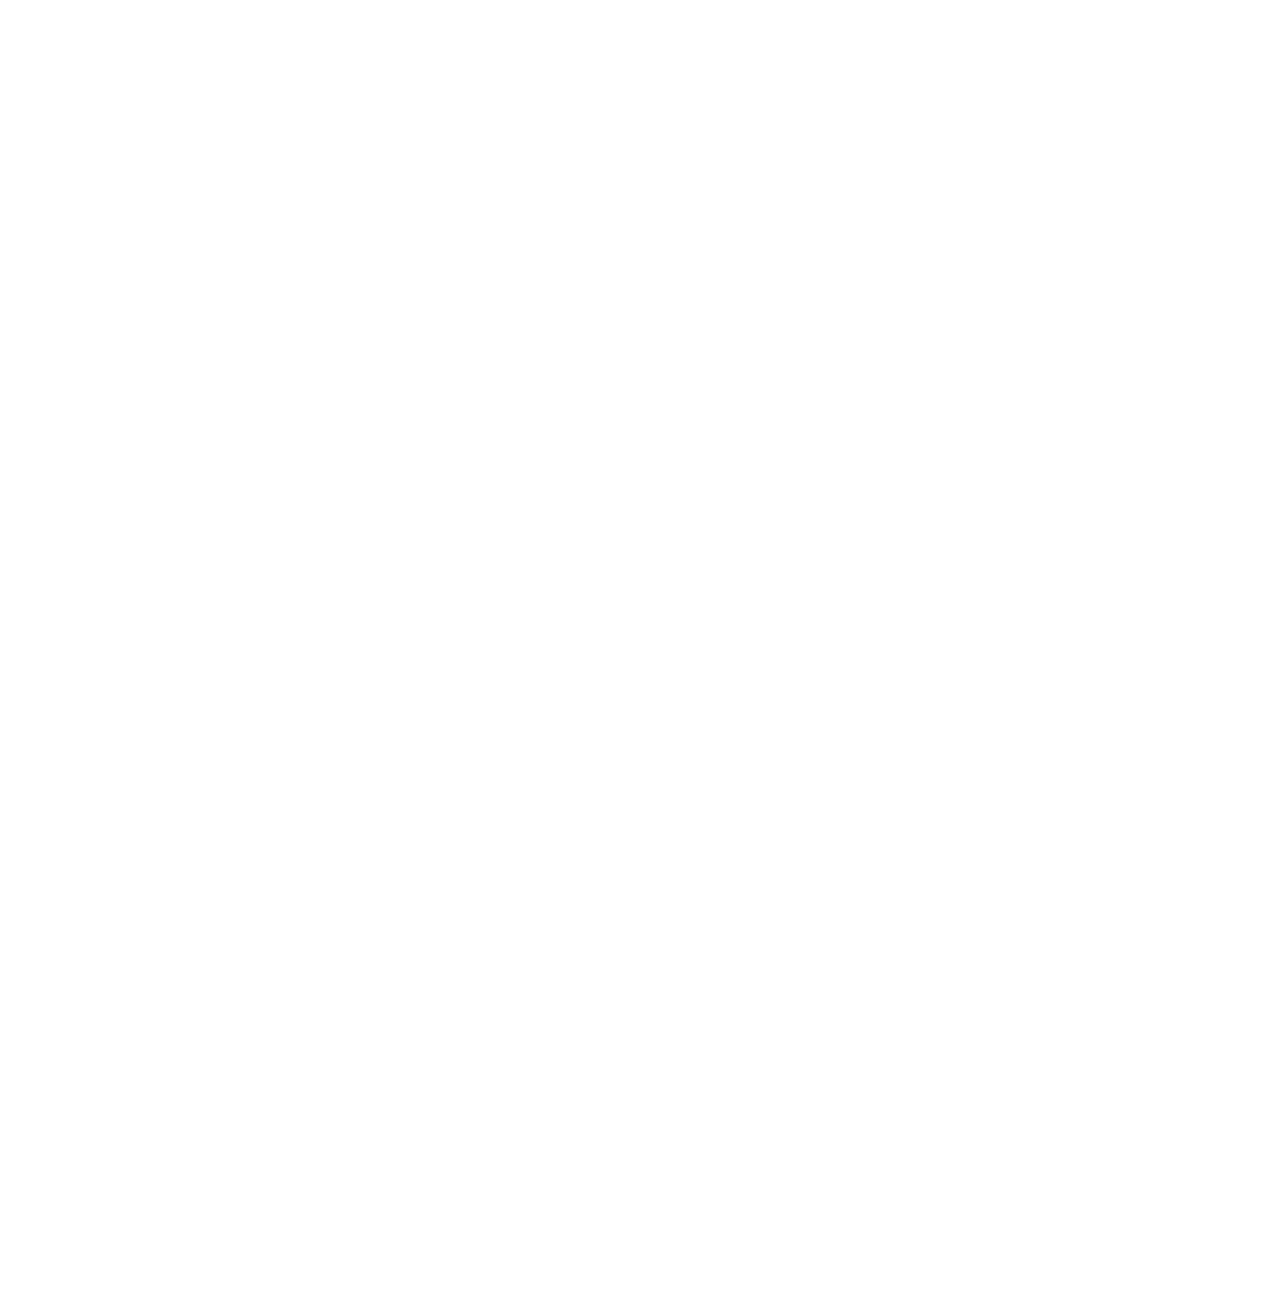
==== commit 682e5b5c: "455" ====
--- a/index.html
+++ b/index.html
@@ -18,7 +18,7 @@
       Learn how to configure a non-root public URL by running `npm run build`.
     -->
     <title>React App</title>
-  <link href="./static/css/main.0ce745fe.css" rel="stylesheet"></head>
+  <link href="./static/css/main.5c30fbae.css" rel="stylesheet"></head>
   <body>
     <div id="root"></div>
     <!--
@@ -31,9 +31,9 @@
       To begin the development, run `npm start`.
       To create a production bundle, use `npm run build`.
     -->
-  <script type="text/javascript" src="./static/js/main.35f084aa.js"></script></body>
+  <script type="text/javascript" src="./static/js/main.d0b08604.js"></script></body>
 
-    <script>   
+    <script>
       $(function(){
         $('.main').onepage_scroll({
           sectionContainer: '.page',
@@ -51,38 +51,38 @@
                   $('.ies-btn').css('opacity', '1')
                   $('.ies-btn').css('right', '18.2%')
                   $('.ies-device').css('opacity', '1')
-                  $('.ies-device').css('bottom', '0') 
+                  $('.ies-device').css('bottom', '0')
                   break;
                 case 3:
                   $('.china > h1').css('opacity', '1')
-                  $('.china > h1').css('top', '209px')
+                  $('.china > h1').css('top', '15%')
                   $('.china > h2').css('opacity', '1')
-                  $('.china > h2').css('top', '288px')
+                  $('.china > h2').css('top', '23%')
                   $('.border').css('opacity', '1')
-                  $('.border').css('left', '408px')
+                  $('.border').css('left', '20%')
                   $('.child').css('opacity', '1')
-                  $('.child').css('left', '318px')
-                  $('.child').css('bottom', '140px')
+                  $('.child').css('left', '15%')
+                  $('.child').css('bottom', '18%')
 
-                  var i = 0  
+                  var i = 0
                   function cityAppear() {
                     i++;
-                    if(i <= 19) {
+                    if(i < 19) {
                       setTimeout(function(){
-                        $('.city' + i).css('opacity', '1') 
+                        $('.city' + i).css('opacity', '1')
                         console.log(i + '???')
                         return cityAppear()
                       },100)
-                    }else if(19 < i <= 24) {
+                    }else if(18 < i <= 24) {
                       setTimeout(function(){
-                        $('.city' + i).css('opacity', '1') 
-                        $('.city-name' + i).css('opacity', '1') 
+                        $('.city' + i).css('opacity', '1')
+                        $('.city-name' + i).css('opacity', '1')
                         console.log(i + '???  name')
                         return cityAppear()
                       },100)
                     }
 
-                  }     
+                  }
                   cityAppear()
                   break;
                 case 4:
@@ -101,7 +101,7 @@
                   $('.ies-btn').css('opacity', '1')
                   $('.ies-btn').css('right', '17%')
                   $('.ies-device').css('opacity', '1')
-                  $('.ies-device').css('bottom', '0') 
+                  $('.ies-device').css('bottom', '0')
                   break;
                 case 3:
                   $('.china > h1').css('opacity', '1')
@@ -112,27 +112,27 @@
                   $('.border').css('left', '20%')
                   $('.child').css('opacity', '1')
                   $('.child').css('left', '15%')
-                  $('.child').css('bottom', '15%')
+                  $('.child').css('bottom', '18%')
 
-                  var i = 0  
+                  var i = 0
                   function cityAppear() {
                     i++;
                     if(i <= 19) {
                       setTimeout(function(){
-                        $('.city' + i).css('opacity', '1') 
+                        $('.city' + i).css('opacity', '1')
                         console.log(i + '???')
                         return cityAppear()
                       },100)
                     }else if(19 < i <= 24) {
                       setTimeout(function(){
-                        $('.city' + i).css('opacity', '1') 
-                        $('.city-name' + i).css('opacity', '1') 
+                        $('.city' + i).css('opacity', '1')
+                        $('.city-name' + i).css('opacity', '1')
                         console.log(i + '???  name')
                         return cityAppear()
                       },100)
                     }
 
-                  }     
+                  }
                   // cityAppear()
                   break;
                 case 4:
--- a/static/css/main.5c30fbae.css
+++ b/static/css/main.5c30fbae.css
@@ -0,0 +1,2 @@
+a,abbr,acronym,address,applet,article,aside,audio,b,big,blockquote,body,canvas,caption,center,cite,code,dd,del,details,dfn,div,dl,dt,em,embed,fieldset,figcaption,figure,footer,form,h1,h2,h3,h4,h5,h6,header,hgroup,html,i,iframe,img,ins,kbd,label,legend,li,mark,menu,nav,object,ol,output,p,pre,q,ruby,s,samp,section,small,span,strike,strong,sub,summary,sup,table,tbody,td,tfoot,th,thead,time,tr,tt,u,ul,var,video{margin:0;padding:0;border:0;font-size:100%;font:inherit;vertical-align:baseline}article,aside,details,figcaption,figure,footer,header,hgroup,menu,nav,section{display:block}body{line-height:1;font-family:SourceHanSansCN-Regular}ol,ul{list-style:none}blockquote,q{quotes:none}blockquote:after,blockquote:before,q:after,q:before{content:"";content:none}table{border-collapse:collapse;border-spacing:0}.hero-nav{background-color:#fff;display:-moz-flex;display:-ms-flex;display:-o-flex;display:-webkit-box;display:-ms-flexbox;display:flex;height:88px}.logo{margin-left:10%;margin-top:10px;margin-bottom:13px;width:211px;height:65px;height:auto}.tab1{margin-left:26%}.tab{margin-right:2.5%;margin-top:31px;padding-top:10px;font-size:20px;color:#212121;height:20px;line-height:20px;padding-bottom:10px;cursor:pointer}.target{position:absolute;border-bottom:4px solid transparent;z-index:10;-webkit-transform:translateX(-60px);-ms-transform:translateX(-60px);transform:translateX(-60px)}.tab,.target{transition:all .35s ease-in-out}.for-school{margin-left:30px;margin-top:30px;line-height:42px;height:42px;width:6.25%;text-align:center;background-color:#f08300;font-size:20px;color:#fff;font-weight:lighter;font-family:sans-serif;cursor:pointer}.for-school>a{text-decoration:none;color:#fff}.hero-content{background:url(../../static/image/hero.png);background-size:100% 100%;text-align:center;overflow:hidden}.hero-content>h1{margin-top:250px;color:#fff;font-size:60px}.hero-content>h2{font-family:sans-serif;margin-top:40px;color:#fff;font-size:36px;font-weight:200}.vr-glass{position:absolute;left:0;right:0;margin:0 auto;top:20%;z-index:60}.ies,.vr-glass{overflow:hidden}.ies{background:url(../../static/image/ies.png);background-size:57.3% auto;background-repeat:no-repeat;background-position:0 50%}.ies>h1{opacity:0;margin-top:60px;margin-left:10%;width:31.25%;color:#212121;line-height:88px;font-size:60px;transition:all .5s ease-in-out}.mark{left:0;top:60px;width:9.1%;height:0;border:8px solid #f08300}.ies-btn,.mark{position:absolute;opacity:0;transition:all .5s ease-in-out}.ies-btn{right:0;padding:20px 0;padding-left:38px;overflow:hidden;width:13.65%;border:3px solid #f08300;color:#f08300;font-size:24px;-ms-text-align-last:left;text-align-last:left;cursor:pointer}.ies-btn:hover{-webkit-transform:scale(1.03);-ms-transform:scale(1.03);transform:scale(1.03)}.ies-btn:hover>.join{right:18px;opacity:1}.know-ies{top:180px}.join-develop{top:334px}.join{position:absolute;right:55px;opacity:.8;transition:all .2s ease-in-out}.ies-device{position:absolute;right:5%;bottom:-200px;z-index:-1;opacity:0;transition:all .8s ease-in-out}.china{position:relative;background:url(../../static/image/P3_bg.png);background-repeat:no-repeat}.map{right:202px;top:50px;width:1000px;height:814px;background:url(../../static/image/map.png);background-repeat:no-repeat;background-size:cover;background-position:100% 0}.city,.map{position:absolute}.city{opacity:0;width:7px;height:7px;background-color:#f08300;transition:all .3s ease-in-out;display:block}.city1{right:102px;top:156px}.city2{right:132px;top:313px}.city3{right:182px;top:423px}.city4{right:322px;top:292px}.city5{right:147px;top:313px}.city6{right:164px;top:322px}.city7{right:203px;top:423px}.city8{right:366px;top:450px}.city9{right:144px;top:487px}.city10{right:158px;top:493px}.city11{right:138px;top:509px}.city12{right:140px;top:532px}.city13{right:366px;top:450px}.city14{right:217px;top:560px}.city15{right:271px;top:696px}.city16{right:235px;top:689px}.city17{right:251px;top:706px}.city18{right:271px;top:716px}.city19{width:41px;height:41px;right:230px;top:280px}.city20{width:15px;height:15px;right:259px;top:324px}.city21{width:30px;height:30px;right:268px;top:347px}.city22{width:20px;height:20px;right:218px;top:389px}.city23{right:133px}.city23,.city24{width:15px;height:15px;top:567px}.city24{right:360px}.city-name{opacity:0;position:absolute;font-size:17px;color:#fff;transition:all .3s ease-in-out;display:block}.city-name19{right:278px;top:290px}.city-name20{right:284px;top:324px}.city-name21{right:316px;top:352px}.city-name22{right:248px;top:389px}.city-name23{right:89px;top:567px}.city-name24{right:385px;top:567px}.china>h1{font-size:52px}.china>h1,.china>h2{position:absolute;top:0;left:233px;opacity:0;color:#fff;z-index:20;letter-spacing:3px;transition:all .8s ease-in-out}.china>h2{font-size:35px;width:470px;line-height:50px}.child{left:20%;height:50%;bottom:0;z-index:15}.border,.child{position:absolute;opacity:0;transition:all .8s ease-in-out}.border{height:75%;left:0;top:10%;bottom:15%}.honor{background:url(../../static/image/p4_bg.png);width:100%;overflow:hidden}.honor-content{display:-webkit-box;display:-ms-flexbox;display:flex;-webkit-box-pack:justify;-ms-flex-pack:justify;justify-content:space-between;width:90%;margin:0 auto;margin-top:8%}.honor-box{text-align:center;opacity:0;transition:all .8s ease-in-out}.honor-logo{padding-bottom:8%}.honor-left-box .honor-logo{margin-bottom:22px}.honor-center-box .honor-logo{margin-bottom:8px}.honor-right-box .honor-logo{margin-bottom:12px}.honor-text{font-family:SourceHanSansCN-Medium;font-size:24px;color:#212121;line-height:34px;margin-top:30px;font-weight:500}.honor-subtext{font-family:SourceHanSansCN-Regular;font-size:20px;color:#999;line-height:30px;margin-top:20px}.ies-img{bottom:-436px;display:none}.ies-img,.ies-img-2{position:absolute;right:18%}.ies-img-2{width:50%;top:-140px}.footer{padding:460px 0 115px;width:80%;margin:0 auto}.footer-content,.footer-left-box{display:-webkit-box;display:-ms-flexbox;display:flex;-webkit-box-pack:justify;-ms-flex-pack:justify;justify-content:space-between}.qrcode-box{text-align:center}.qrcode-box .qrcode-image{margin-top:20px}.qrcode-box .qrcode-hint{font-family:SourceHanSansCN-Medium;font-size:14px;color:#333}.contact-box{margin-left:100px}.contact-box .contact-logo{margin-bottom:5px}.contact-box .contact-info{font-family:SourceHanSansCN-Medium;font-size:16px;color:#333;margin-top:20px}.contact-box .contact-info:nth-child(3){line-height:22px}.footer-right-box{width:45%;display:-webkit-box;display:-ms-flexbox;display:flex;-webkit-box-pack:justify;-ms-flex-pack:justify;justify-content:space-between;padding-top:20px}.item-title{font-family:SourceHanSansCN-Bold;font-size:20px;color:#333;margin-bottom:42px}.item-link{display:block;font-family:SourceHanSansCN-Regular;font-size:16px;color:#999;margin-top:16px;text-decoration:none}.footer-copyright{margin-top:164px}.footer-copyright .copyright-content{font-family:SourceHanSansCN-Regular;font-size:18px;color:#333;text-align:center}.down-arrow{position:absolute;overflow:hidden;left:0;right:0;margin:0 auto;bottom:49px;width:65px;height:34px;z-index:60}.down-arrow1{top:-102px}.down-arrow1,.down-arrow2{position:absolute;left:0;width:65px;height:34px;transition:all .5s ease-in-out}.down-arrow2,.down-arrow:hover>.down-arrow1{top:0}.down-arrow:hover>.down-arrow2{top:102px}@media screen and (max-width:1845px){.ies>h1{font-size:50px}.ies-device{right:-2%}.ies-img-2{right:10%}}@media screen and (max-width:1366px){.logo{margin-left:7%;width:auto}.tab{font-size:16px;margin-right:1.5%}.tab1{margin-left:20%}.for-school{margin-left:2%;margin-top:30px;line-height:42px;height:42px;width:8%;text-align:center;background-color:#f08300;font-size:16px;color:#fff;font-weight:lighter;font-family:sans-serif;cursor:pointer}.hero-content h1{margin-top:10%;font-size:50px}.hero-content>h2{margin-top:34px;font-size:30px}.ies{background:url(../../static/image/ies.png);background-size:55%;background-repeat:no-repeat;background-position:0}.mark{left:10%;border-width:5px}.ies>h1{margin-left:10%;font-size:40px;line-height:55px}.ies-device{width:45%;right:5%}.ies-btn{padding:14px 0;padding-left:1.5%;width:13%;font-size:16px;border-width:2px}.know-ies{top:120px}.join-develop{top:230px}.join{right:45px}.ies-btn:hover>.join{right:14px}.china>h1{left:10%;font-size:44px}.china>h2{left:10%;font-size:28px;width:400px;line-height:44px}.map{right:10%;top:10%;width:51.2%;height:80%;background-size:contain}.city,.city-name{display:none}.honor-content{width:80%;margin-top:10%}.honor-center-box,.honor-left-box,.honor-right-box{max-width:32%}.honor-logo{height:25%}.honor-left-box .honor-logo{margin-bottom:7%}.honor-center-box .honor-logo,.honor-right-box .honor-logo{margin-bottom:5%}.honor-text{font-size:18px;line-height:22px;margin-top:26px}.honor-subtext{font-size:14px;line-height:18px;margin-top:16px}.ies-img{display:none}.ies-img-2{width:44%;top:-17%;right:22%}.footer{padding:260px 10% 0;margin:0 auto}.qrcode-box .qrcode-image{width:120px}.qrcode-box .qrcode-hint{font-size:12px}.contact-box{margin-left:50px}.contact-box .contact-logo{height:45px}.contact-box .contact-info{font-size:14px;margin-top:12px}.footer-right-box{width:40%}.footer-right-box>section{margin-left:0}.item-title{font-size:18px;margin-bottom:36px}.item-link{font-size:14px;margin-top:14px}.footer-copyright{margin-top:100px}.footer-copyright .copyright-content{font-size:16px}.down-arrow{bottom:30px}.down-arrow,.down-arrow1,.down-arrow2{width:40px;height:20px}.down-arrow2{position:absolute;bottom:-102px;left:0}}@media screen and (max-width:1024px){.ies>h1{margin-left:10%;font-size:30px;line-height:45px}.ies-btn{padding:14px 0;padding-left:1.5%;width:13%;font-size:14px;border-width:2px}.join{right:15%}.china>h1{font-size:36px}.china>h2{font-size:20px;width:29%;line-height:34px}.honor-text{font-size:15px;line-height:20px;margin-top:24px}.honor-subtext{font-size:11px;line-height:16px;margin-top:14px}}body{margin:0;padding:0;font-family:Microsoft YaHei,sans-serif}#root{width:100%;height:100%}
+/*# sourceMappingURL=main.5c30fbae.css.map*/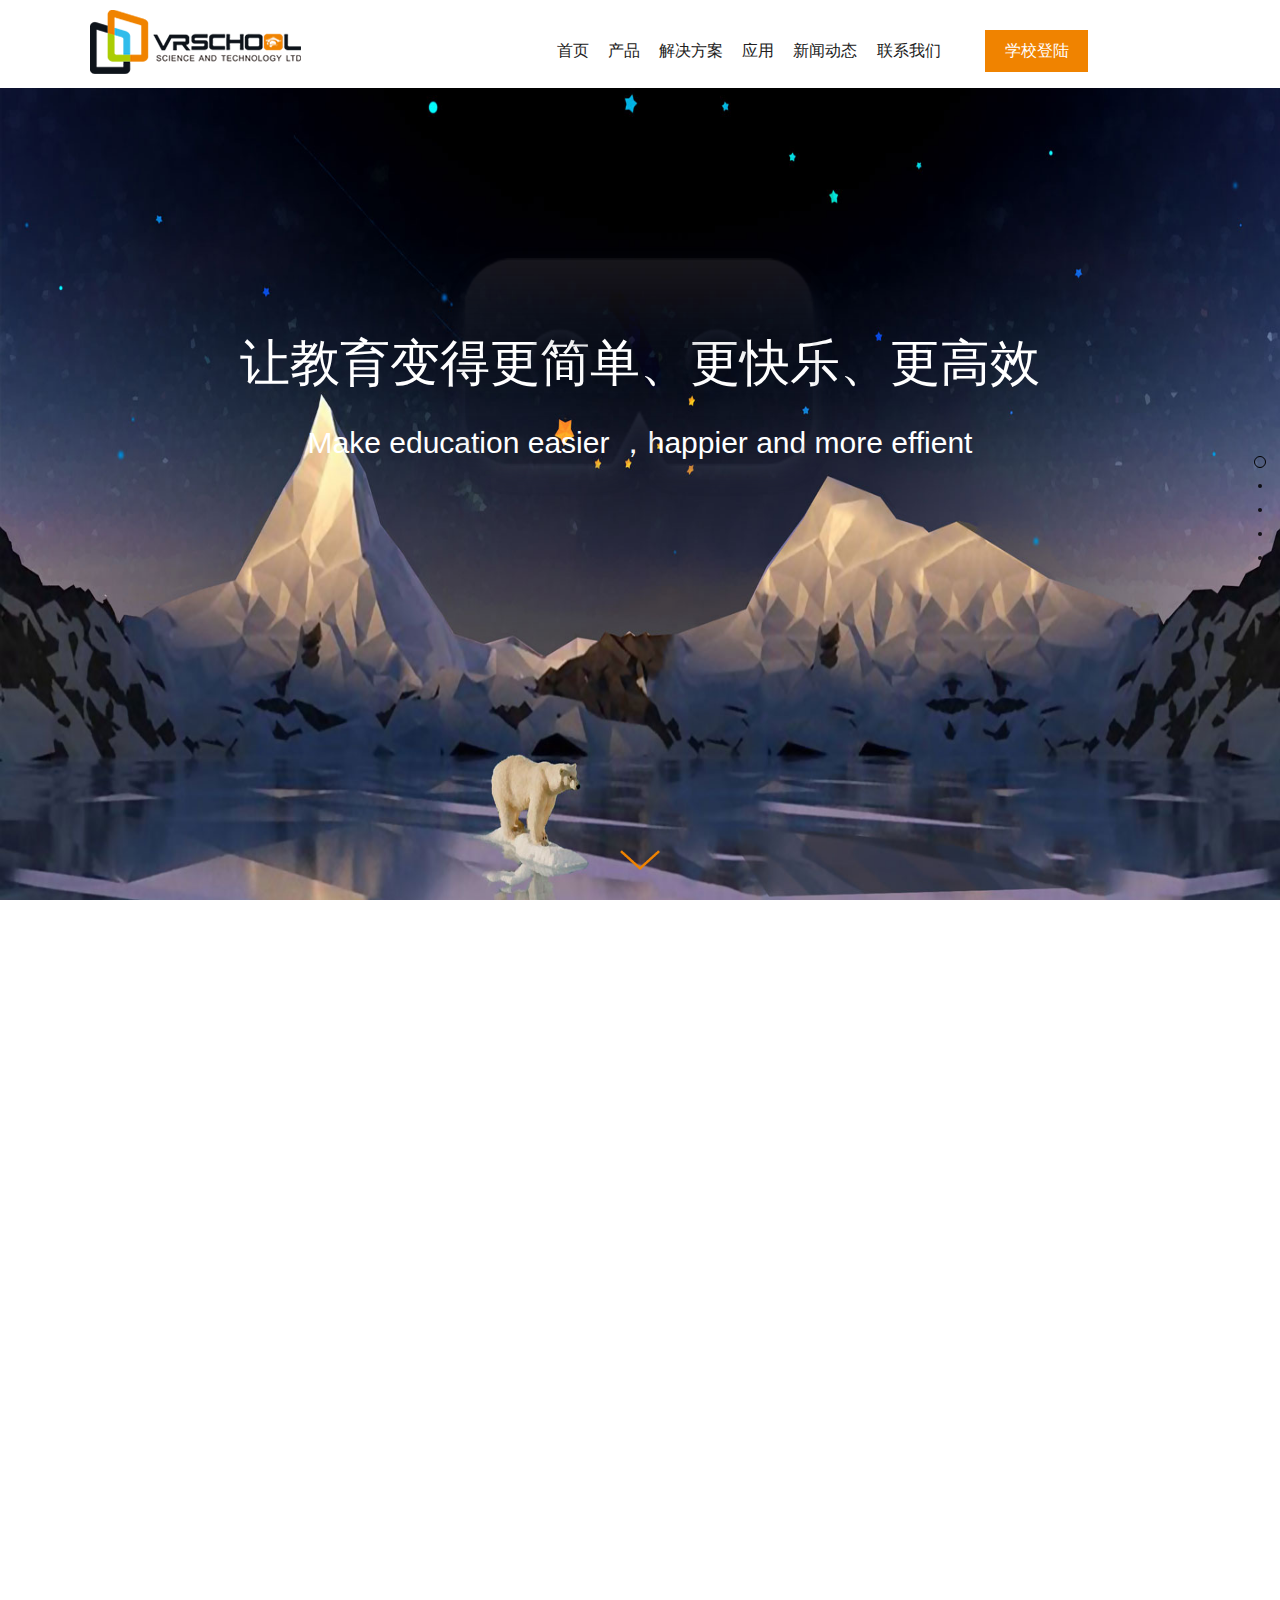
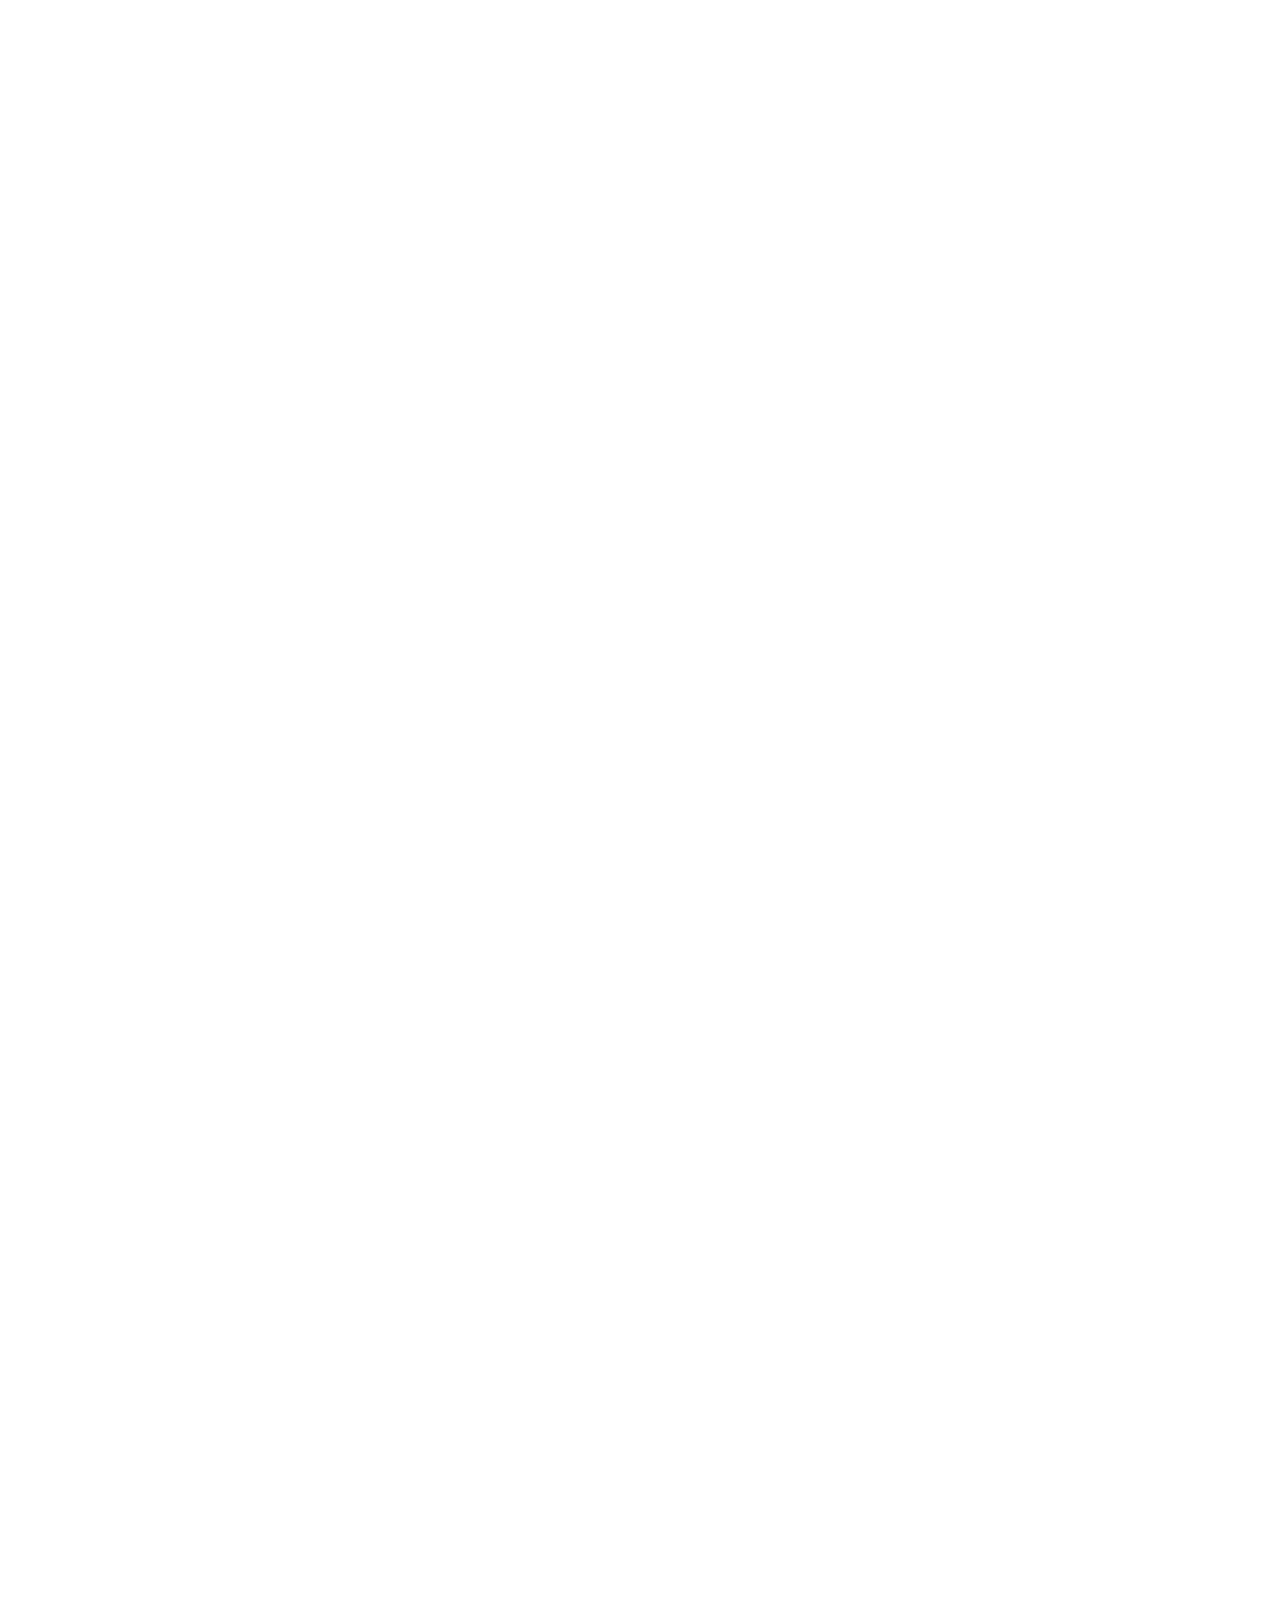
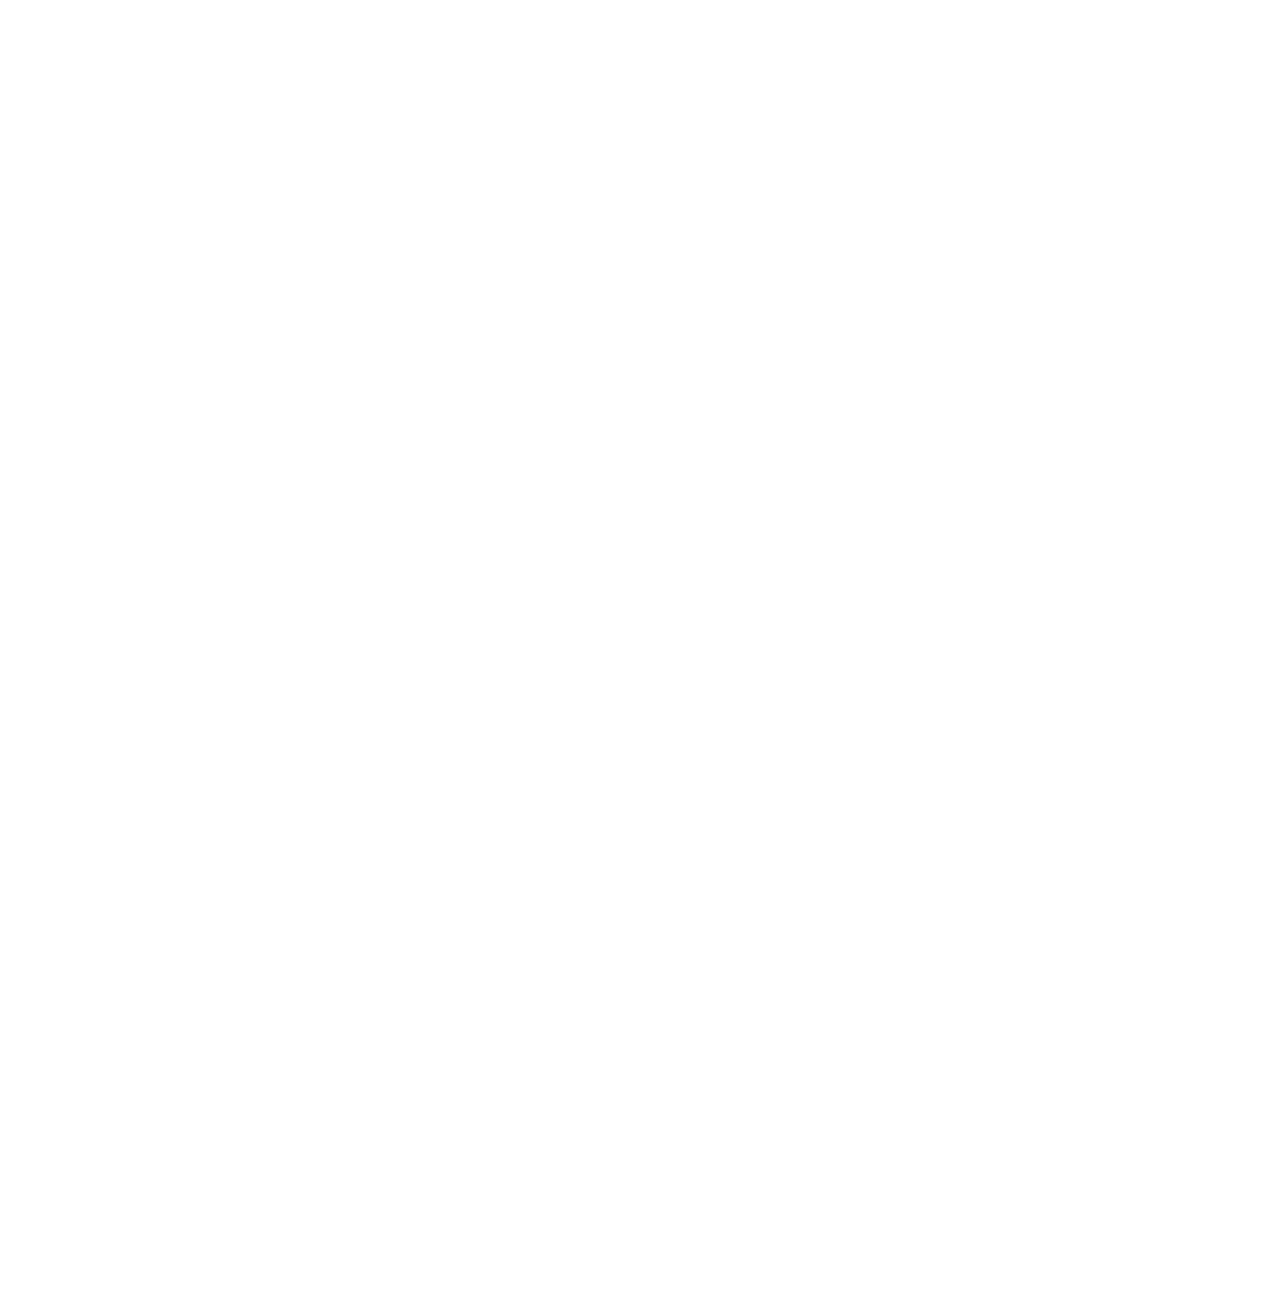
==== commit 8a89ad80: "cam" ====
--- a/index.html
+++ b/index.html
@@ -18,7 +18,7 @@
       Learn how to configure a non-root public URL by running `npm run build`.
     -->
     <title>React App</title>
-  <link href="./static/css/main.5c30fbae.css" rel="stylesheet"></head>
+  <link href="./static/css/main.5c74303c.css" rel="stylesheet"></head>
   <body>
     <div id="root"></div>
     <!--
@@ -31,10 +31,18 @@
       To begin the development, run `npm start`.
       To create a production bundle, use `npm run build`.
     -->
-  <script type="text/javascript" src="./static/js/main.d0b08604.js"></script></body>
+  <script type="text/javascript" src="./static/js/main.79935972.js"></script></body>
 
     <script>
       $(function(){
+        function bindArrow(section) {
+          $(section + ' .down-arrow').mouseover(function(){
+            $(section + " .down-arrow2").css("top","102px");
+          });
+          $(section + ' .down-arrow').mouseout(function(){
+            $(section + " .down-arrow2").css("top","0");
+          });
+        }
         $('.main').onepage_scroll({
           sectionContainer: '.page',
           loop: false,
@@ -52,6 +60,8 @@
                   $('.ies-btn').css('right', '18.2%')
                   $('.ies-device').css('opacity', '1')
                   $('.ies-device').css('bottom', '0')
+                  $('.ies .down-arrow2').css('top', '0')
+                  bindArrow('.ies');
                   break;
                 case 3:
                   $('.china > h1').css('opacity', '1')
@@ -63,7 +73,26 @@
                   $('.child').css('opacity', '1')
                   $('.child').css('left', '15%')
                   $('.child').css('bottom', '18%')
-
+                  $('.china .down-arrow2').css('top', '0')
+                  bindArrow('.china');
+
+                  // function cityAppear(i) {
+                  //   if(i < 19) {
+                  //     setTimeout(function(){
+                  //       $('.city' + i).css('opacity', '1')
+                  //       console.log(i + '???')
+                  //     },100 * i)
+                  //   }else if(18 < i <= 24) {
+                  //     setTimeout(function(){
+                  //       $('.city' + i).css('opacity', '1')
+                  //       $('.city-name' + i).css('opacity', '1')
+                  //       console.log(i + '???  name')
+                  //     },100 * i)
+                  //   }
+                  // }
+                  // for (var i = 1; i <= 24; i++) {
+                  //   cityAppear(i);
+                  // }
                   var i = 0
                   function cityAppear() {
                     i++;
@@ -72,14 +101,14 @@
                         $('.city' + i).css('opacity', '1')
                         console.log(i + '???')
                         return cityAppear()
-                      },100)
+                      },30)
                     }else if(18 < i <= 24) {
                       setTimeout(function(){
                         $('.city' + i).css('opacity', '1')
                         $('.city-name' + i).css('opacity', '1')
                         console.log(i + '???  name')
                         return cityAppear()
-                      },100)
+                      },30)
                     }
 
                   }
@@ -87,6 +116,9 @@
                   break;
                 case 4:
                   $('.honor-box').css('opacity', '1')
+                  $('.ies-img-2').css('top', '-140px')
+                  $('.honor .down-arrow2').css('top', '0')
+                  bindArrow('.honor');
                   break;
               }
             } else {
@@ -102,6 +134,8 @@
                   $('.ies-btn').css('right', '17%')
                   $('.ies-device').css('opacity', '1')
                   $('.ies-device').css('bottom', '0')
+                  $('.ies .down-arrow2').css('top', '0')
+                  bindArrow('.ies');
                   break;
                 case 3:
                   $('.china > h1').css('opacity', '1')
@@ -113,30 +147,52 @@
                   $('.child').css('opacity', '1')
                   $('.child').css('left', '15%')
                   $('.child').css('bottom', '18%')
-
+                  $('.china .down-arrow2').css('top', '0')
+                  bindArrow('.china');
+
+                  // function cityAppear(i) {
+                  //   if(i < 19) {
+                  //     setTimeout(function(){
+                  //       $('.city' + i).css('opacity', '1')
+                  //       console.log(i + '???')
+                  //     },100 * i)
+                  //   }else if(18 < i <= 24) {
+                  //     setTimeout(function(){
+                  //       $('.city' + i).css('opacity', '1')
+                  //       $('.city-name' + i).css('opacity', '1')
+                  //       console.log(i + '???  name')
+                  //     },100 * i)
+                  //   }
+                  // }
+                  // for (var i = 1; i <= 24; i++) {
+                  //   cityAppear(i);
+                  // }
                   var i = 0
                   function cityAppear() {
                     i++;
-                    if(i <= 19) {
+                    if(i < 19) {
                       setTimeout(function(){
                         $('.city' + i).css('opacity', '1')
                         console.log(i + '???')
                         return cityAppear()
-                      },100)
-                    }else if(19 < i <= 24) {
+                      },30)
+                    }else if(18 < i <= 24) {
                       setTimeout(function(){
                         $('.city' + i).css('opacity', '1')
                         $('.city-name' + i).css('opacity', '1')
                         console.log(i + '???  name')
                         return cityAppear()
-                      },100)
+                      },30)
                     }
 
                   }
-                  // cityAppear()
+                  cityAppear()
                   break;
                 case 4:
                   $('.honor-box').css('opacity', '1')
+                  $('.ies-img-2').css('top', '-17%')
+                  $('.honor .down-arrow2').css('top', '0')
+                  bindArrow('.honor');
                   break;
               }
             }
--- a/static/css/main.5c74303c.css
+++ b/static/css/main.5c74303c.css
@@ -0,0 +1,2 @@
+a,abbr,acronym,address,applet,article,aside,audio,b,big,blockquote,body,canvas,caption,center,cite,code,dd,del,details,dfn,div,dl,dt,em,embed,fieldset,figcaption,figure,footer,form,h1,h2,h3,h4,h5,h6,header,hgroup,html,i,iframe,img,ins,kbd,label,legend,li,mark,menu,nav,object,ol,output,p,pre,q,ruby,s,samp,section,small,span,strike,strong,sub,summary,sup,table,tbody,td,tfoot,th,thead,time,tr,tt,u,ul,var,video{margin:0;padding:0;border:0;font-size:100%;font:inherit;vertical-align:baseline}article,aside,details,figcaption,figure,footer,header,hgroup,menu,nav,section{display:block}body{line-height:1;font-family:SourceHanSansCN-Regular}ol,ul{list-style:none}blockquote,q{quotes:none}blockquote:after,blockquote:before,q:after,q:before{content:"";content:none}table{border-collapse:collapse;border-spacing:0}.hero-nav{background-color:#fff;display:-moz-flex;display:-ms-flex;display:-o-flex;display:-webkit-box;display:-ms-flexbox;display:flex;height:88px}.logo{margin-left:10%;margin-top:10px;margin-bottom:13px;width:211px;height:65px;height:auto}.tab1{margin-left:26%}.tab{margin-right:2.5%;margin-top:31px;padding-top:10px;font-size:20px;color:#212121;height:20px;line-height:20px;padding-bottom:10px;cursor:pointer}.target{position:absolute;border-bottom:4px solid transparent;z-index:10;-webkit-transform:translateX(-60px);-ms-transform:translateX(-60px);transform:translateX(-60px)}.tab,.target{transition:all .35s ease-in-out}.for-school{margin-left:30px;margin-top:30px;line-height:42px;height:42px;width:6.25%;text-align:center;background-color:#f08300;font-size:20px;color:#fff;font-weight:lighter;font-family:sans-serif;cursor:pointer}.for-school>a{text-decoration:none;color:#fff}.hero-content{background:url(../../static/image/hero.png);background-size:100% 100%;text-align:center;overflow:hidden}.hero-content>h1{font-size:60px}.hero-content>h1,.hero-content>h2{margin-top:100%;opacity:0;color:#fff;transition:all .8s ease-in-out}.hero-content>h2{font-family:sans-serif;font-size:36px;font-weight:200}.vr-glass{position:absolute;left:0;right:0;margin:0 auto;margin-top:100%;z-index:60;opacity:0;transition:all .8s ease-in-out}.ies{background:url(../../static/image/ies.png);background-size:57.3% auto;background-repeat:no-repeat;background-position:0 50%;overflow:hidden}.ies>h1{opacity:0;margin-top:60px;margin-left:10%;width:31.25%;color:#212121;line-height:88px;font-size:60px;transition:all .5s ease-in-out}.mark{left:0;top:60px;width:9.1%;height:0;border:8px solid #f08300}.ies-btn,.mark{position:absolute;opacity:0;transition:all .5s ease-in-out}.ies-btn{right:0;padding:20px 0;padding-left:38px;overflow:hidden;width:13.65%;border:3px solid #f08300;color:#f08300;font-size:24px;-ms-text-align-last:left;text-align-last:left;cursor:pointer}.ies-btn:hover{-webkit-transform:scale(1.03);-ms-transform:scale(1.03);transform:scale(1.03)}.ies-btn:hover>.join{right:18px;opacity:1}.know-ies{top:180px}.join-develop{top:334px}.join{position:absolute;right:55px;opacity:.8;transition:all .2s ease-in-out}@media screen and (max-width:1845px){.join{right:30px}.ies-btn{width:15%}}@media screen and (max-width:1600px){.join{right:20px}.ies-btn{width:14%}}.ies-device{position:absolute;right:5%;bottom:-200px;z-index:-1;opacity:0;transition:all .8s ease-in-out}.china{position:relative;background:url(../../static/image/P3_bg.png);background-repeat:no-repeat}.map{right:202px;top:50px;width:1000px;height:814px;background:url(../../static/image/map.png);background-repeat:no-repeat;background-size:cover;background-position:100% 0}.city,.map{position:absolute}.city{opacity:0;width:7px;height:7px;background-color:#f08300;transition:all .3s ease-in-out;display:block}.city1{right:102px;top:156px}.city2{right:132px;top:313px}.city3{right:182px;top:423px}.city4{right:322px;top:292px}.city5{right:147px;top:313px}.city6{right:164px;top:322px}.city7{right:203px;top:423px}.city8{right:366px;top:450px}.city9{right:144px;top:487px}.city10{right:158px;top:493px}.city11{right:138px;top:509px}.city12{right:140px;top:532px}.city13{right:366px;top:450px}.city14{right:217px;top:560px}.city15{right:271px;top:696px}.city16{right:235px;top:689px}.city17{right:251px;top:706px}.city18{right:271px;top:716px}.city19{width:41px;height:41px;right:230px;top:280px}.city20{width:15px;height:15px;right:259px;top:324px}.city21{width:30px;height:30px;right:268px;top:347px}.city22{width:20px;height:20px;right:218px;top:389px}.city23{right:133px}.city23,.city24{width:15px;height:15px;top:567px}.city24{right:360px}.city-name{opacity:0;position:absolute;font-size:17px;color:#fff;transition:all .3s ease-in-out;display:block}.city-name19{right:278px;top:290px}.city-name20{right:284px;top:324px}.city-name21{right:316px;top:352px}.city-name22{right:248px;top:389px}.city-name23{right:89px;top:567px}.city-name24{right:385px;top:567px}.china>h1{font-size:52px}.china>h1,.china>h2{position:absolute;top:0;left:233px;opacity:0;color:#fff;z-index:20;letter-spacing:3px;transition:all .8s ease-in-out}.china>h2{font-size:35px;width:470px;line-height:50px}.child{left:20%;height:50%;bottom:0;z-index:15}.border,.child{position:absolute;opacity:0;transition:all .8s ease-in-out}.border{height:75%;left:0;top:10%;bottom:15%}.honor{background:url(../../static/image/p4_bg.png);width:100%;overflow:hidden}.honor-content{display:-webkit-box;display:-ms-flexbox;display:flex;-webkit-box-pack:justify;-ms-flex-pack:justify;justify-content:space-between;width:90%;max-width:1500px;margin:0 auto;margin-top:8%}.honor-box{text-align:center;opacity:0;transition:all .5s ease-in-out}.honor-logo{padding-bottom:8%}.honor-left-box .honor-logo{margin-bottom:22px}.honor-center-box .honor-logo{margin-bottom:8px}.honor-right-box .honor-logo{margin-bottom:12px}.honor-text{font-family:SourceHanSansCN-Medium;font-size:24px;color:#212121;line-height:34px;margin-top:30px;font-weight:500}.honor-subtext{font-family:SourceHanSansCN-Regular;font-size:20px;color:#999;line-height:30px;margin-top:20px}.ies-img{bottom:-436px;display:none}.ies-img,.ies-img-2{position:absolute;right:18%}.ies-img-2{width:50%;top:0;transition:all .6s ease-in-out}.footer{padding:460px 0 115px;width:80%;margin:0 auto}.footer-content,.footer-left-box{display:-webkit-box;display:-ms-flexbox;display:flex;-webkit-box-pack:justify;-ms-flex-pack:justify;justify-content:space-between}.qrcode-box{text-align:center}.qrcode-box .qrcode-image{margin-top:20px}.qrcode-box .qrcode-hint{font-family:SourceHanSansCN-Medium;font-size:14px;color:#333}.contact-box{margin-left:100px}.contact-box .contact-logo{margin-bottom:5px}.contact-box .contact-info{font-family:SourceHanSansCN-Medium;font-size:16px;color:#333;margin-top:20px}.contact-box .contact-info:nth-child(3){line-height:22px}.footer-right-box{width:45%;display:-webkit-box;display:-ms-flexbox;display:flex;-webkit-box-pack:justify;-ms-flex-pack:justify;justify-content:space-between;padding-top:20px}.item-title{font-family:SourceHanSansCN-Bold;font-size:20px;color:#333;margin-bottom:42px}.item-link{display:block;font-family:SourceHanSansCN-Regular;font-size:16px;color:#999;margin-top:16px;text-decoration:none}.footer-copyright{margin-top:164px}.footer-copyright .copyright-content{font-family:SourceHanSansCN-Regular;font-size:18px;color:#333;text-align:center}.down-arrow{position:absolute;overflow:hidden;left:0;right:0;margin:0 auto;bottom:49px;width:65px;height:34px;z-index:60}.down-arrow1,.down-arrow2{position:absolute;top:-102px;left:0;width:65px;height:34px;transition:all .5s ease-in-out}.down-arrow:hover>.down-arrow1{top:0}@media screen and (max-width:1845px){.ies>h1{font-size:50px}.ies-device{right:-2%}.ies-img-2{right:10%}}@media screen and (max-width:1366px){.logo{margin-left:7%;width:auto}.tab{font-size:16px;margin-right:1.5%}.tab1{margin-left:20%}.for-school{margin-left:2%;margin-top:30px;line-height:42px;height:42px;width:8%;text-align:center;background-color:#f08300;font-size:16px;color:#fff;font-weight:lighter;font-family:sans-serif;cursor:pointer}.hero-content h1{font-size:50px}.hero-content>h2{font-size:30px}.ies{background:url(../../static/image/ies.png);background-size:55%;background-repeat:no-repeat;background-position:0}.mark{left:10%;border-width:5px}.ies>h1{margin-left:10%;font-size:40px;line-height:55px}.ies-device{width:45%;right:5%}.ies-btn{padding:14px 0;padding-left:1.5%;width:13%;font-size:16px;border-width:2px}.know-ies{top:120px}.join-develop{top:230px}.join{right:45px}.ies-btn:hover>.join{right:14px}.china>h1{left:10%;font-size:44px}.china>h2{left:10%;font-size:28px;width:400px;line-height:44px}.map{right:10%;top:10%;width:51.2%;height:80%;background-size:contain}.city,.city-name{display:none}.honor-content{width:80%;margin-top:10%}.honor-center-box,.honor-left-box,.honor-right-box{max-width:32%}.honor-logo{height:25%}.honor-left-box .honor-logo{margin-bottom:7%}.honor-center-box .honor-logo,.honor-right-box .honor-logo{margin-bottom:5%}.honor-text{font-size:18px;line-height:22px;margin-top:26px}.honor-subtext{font-size:14px;line-height:18px;margin-top:16px}.ies-img{display:none}.ies-img-2{width:44%;right:22%}.footer{padding:260px 10% 0;margin:0 auto}.qrcode-box .qrcode-image{width:120px}.qrcode-box .qrcode-hint{font-size:12px}.contact-box{margin-left:50px}.contact-box .contact-logo{height:45px}.contact-box .contact-info{font-size:14px;margin-top:12px}.footer-right-box{width:40%}.footer-right-box>section{margin-left:0}.item-title{font-size:18px;margin-bottom:36px}.item-link{font-size:14px;margin-top:14px}.footer-copyright{margin-top:100px}.footer-copyright .copyright-content{font-size:16px}.down-arrow{bottom:30px}.down-arrow,.down-arrow1,.down-arrow2{width:40px;height:20px}.down-arrow2{position:absolute;bottom:-102px;left:0}}@media screen and (max-width:1024px){.ies>h1{margin-left:10%;font-size:30px;line-height:45px}.ies-btn{padding:14px 0;padding-left:1.5%;width:13%;font-size:14px;border-width:2px}.join{right:15%}.china>h1{font-size:36px}.china>h2{font-size:20px;width:29%;line-height:34px}.honor-text{font-size:15px;line-height:20px;margin-top:24px}.honor-subtext{font-size:11px;line-height:16px;margin-top:14px}}body{margin:0;padding:0;font-family:Microsoft YaHei,sans-serif}#root{width:100%;height:100%}
+/*# sourceMappingURL=main.5c74303c.css.map*/